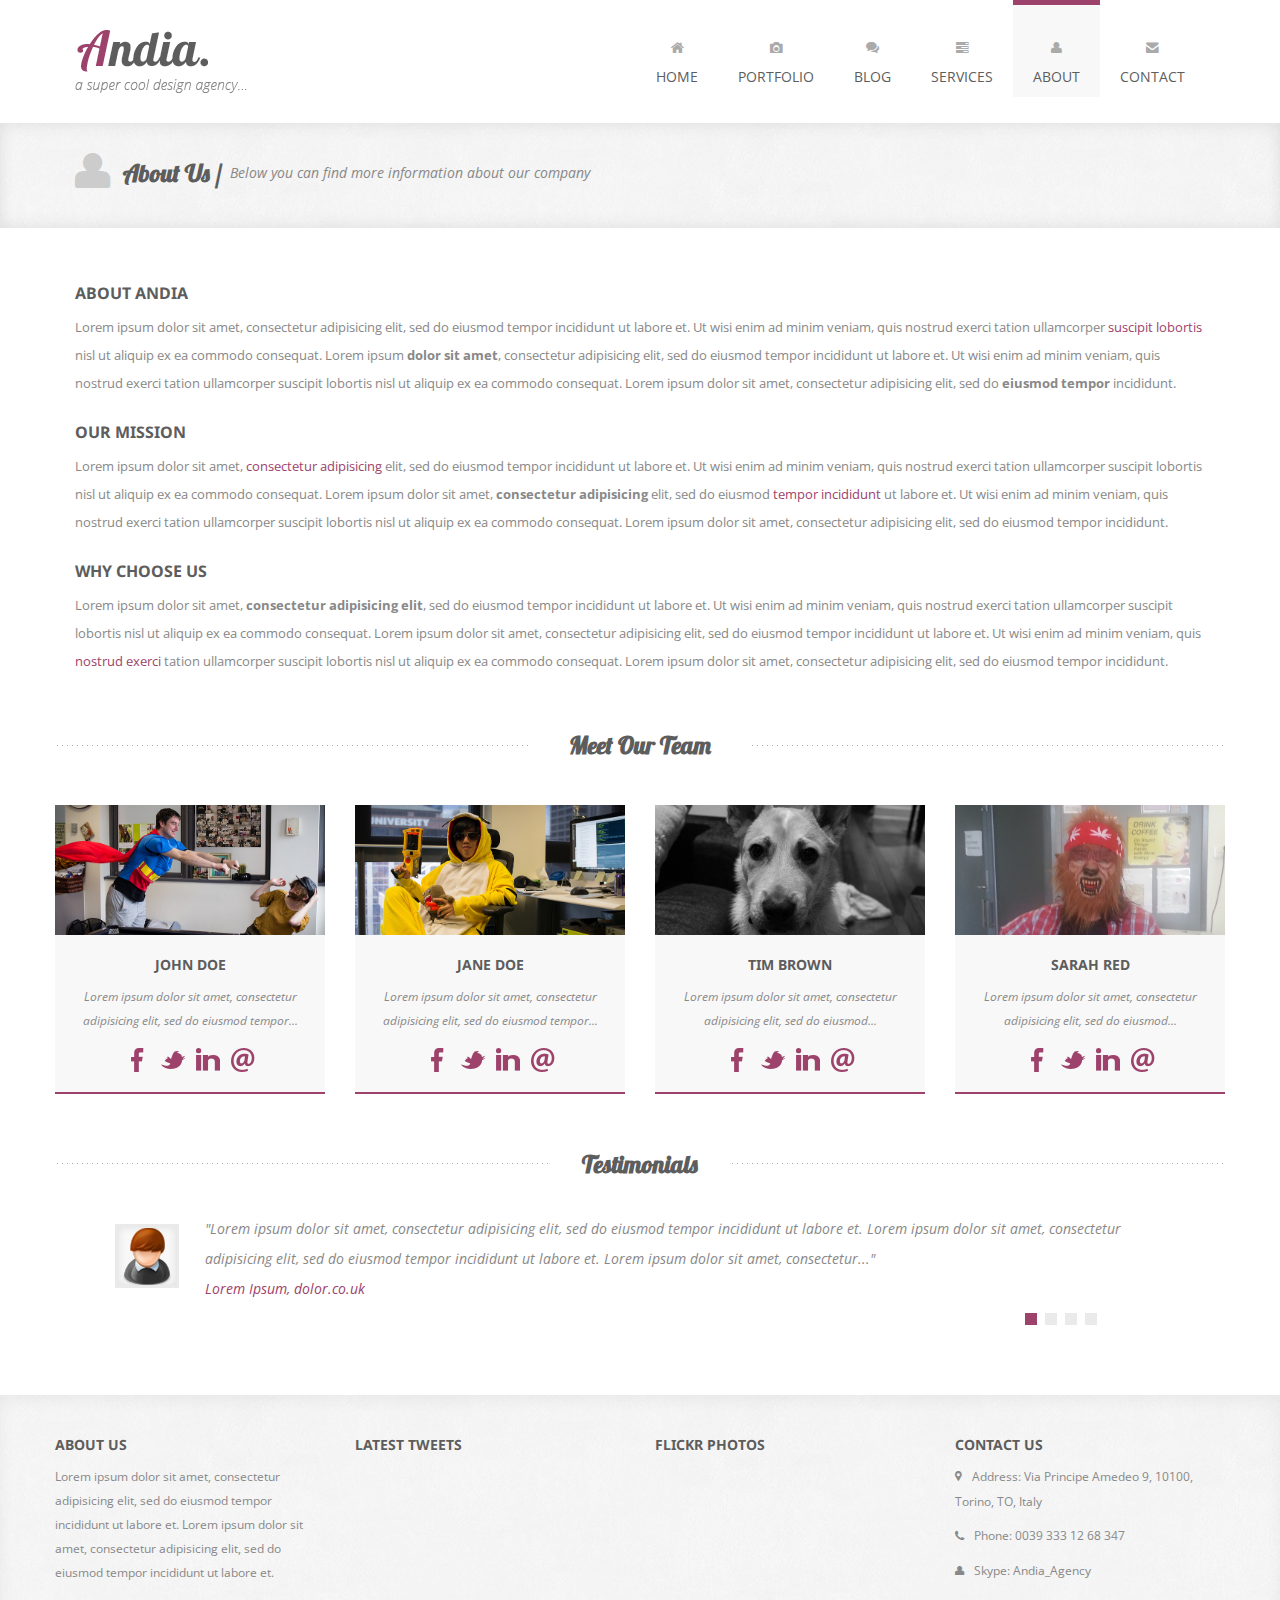
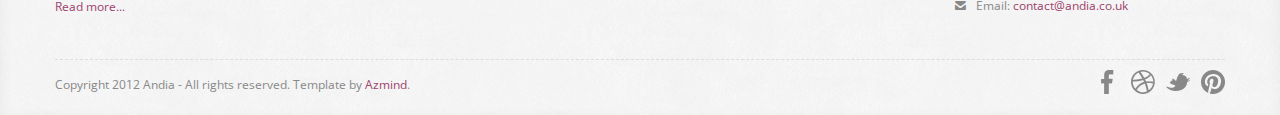
==== public_html/about.html @ 7803f833 "Integrated with Netbeans" ====
<!DOCTYPE html>
<html lang="en">

    <head>

        <meta charset="utf-8">
        <title>Andia - Responsive Agency Template</title>
        <meta name="viewport" content="width=device-width, initial-scale=1.0">
        <meta name="description" content="">
        <meta name="author" content="">

        <!-- CSS -->
        <link rel="stylesheet" href="http://fonts.googleapis.com/css?family=Open+Sans:400italic,400">
        <link rel="stylesheet" href="http://fonts.googleapis.com/css?family=Droid+Sans">
        <link rel="stylesheet" href="http://fonts.googleapis.com/css?family=Lobster">
        <link rel="stylesheet" href="assets/bootstrap/css/bootstrap.min.css">
        <link rel="stylesheet" href="assets/prettyPhoto/css/prettyPhoto.css">
        <link rel="stylesheet" href="assets/css/flexslider.css">
        <link rel="stylesheet" href="assets/css/font-awesome.css">
        <link rel="stylesheet" href="assets/css/style.css">

        <!-- HTML5 shim, for IE6-8 support of HTML5 elements -->
        <!--[if lt IE 9]>
            <script src="http://html5shim.googlecode.com/svn/trunk/html5.js"></script>
        <![endif]-->

        <!-- Favicon and touch icons -->
        <link rel="shortcut icon" href="assets/ico/favicon.ico">
        <link rel="apple-touch-icon-precomposed" sizes="144x144" href="assets/ico/apple-touch-icon-144-precomposed.png">
        <link rel="apple-touch-icon-precomposed" sizes="114x114" href="assets/ico/apple-touch-icon-114-precomposed.png">
        <link rel="apple-touch-icon-precomposed" sizes="72x72" href="assets/ico/apple-touch-icon-72-precomposed.png">
        <link rel="apple-touch-icon-precomposed" href="assets/ico/apple-touch-icon-57-precomposed.png">

    </head>

    <body>

        <!-- Header -->
        <div class="container">
            <div class="header row">
                <div class="span12">
                    <div class="navbar">
                        <div class="navbar-inner">
                            <a class="btn btn-navbar" data-toggle="collapse" data-target=".nav-collapse">
                                <span class="icon-bar"></span>
                                <span class="icon-bar"></span>
                                <span class="icon-bar"></span>
                            </a>
                            <h1>
                                <a class="brand" href="index.html">Andia - a super cool design agency...</a>
                            </h1>
                            <div class="nav-collapse collapse">
                                <ul class="nav pull-right">
                                    <li>
                                        <a href="index.html"><i class="icon-home"></i><br />Home</a>
                                    </li>
                                    <li>
                                        <a href="portfolio.html"><i class="icon-camera"></i><br />Portfolio</a>
                                    </li>
                                    <li>
                                        <a href="#"><i class="icon-comments"></i><br />Blog</a>
                                    </li>
                                    <li>
                                        <a href="services.html"><i class="icon-tasks"></i><br />Services</a>
                                    </li>
                                    <li class="current-page">
                                        <a href="about.html"><i class="icon-user"></i><br />About</a>
                                    </li>
                                    <li>
                                        <a href="contact.html"><i class="icon-envelope-alt"></i><br />Contact</a>
                                    </li>
                                </ul>
                            </div>
                        </div>
                    </div>
                </div>
            </div>
        </div>

        <!-- Page Title -->
        <div class="page-title">
            <div class="container">
                <div class="row">
                    <div class="span12">
                        <i class="icon-user page-title-icon"></i>
                        <h2>About Us /</h2>
                        <p>Below you can find more information about our company</p>
                    </div>
                </div>
            </div>
        </div>

        <!-- About Us Text -->
        <div class="about-us container">
            <div class="row">
                <div class="about-us-text span12">
                    <h4>About Andia</h4>
                    <p>Lorem ipsum dolor sit amet, consectetur adipisicing elit, sed do eiusmod tempor incididunt ut labore et. Ut wisi enim ad minim veniam, quis nostrud exerci tation ullamcorper <span class="violet">suscipit lobortis</span> nisl ut aliquip ex ea commodo consequat. Lorem ipsum <strong>dolor sit amet</strong>, consectetur adipisicing elit, sed do eiusmod tempor incididunt ut labore et. Ut wisi enim ad minim veniam, quis nostrud exerci tation ullamcorper suscipit lobortis nisl ut aliquip ex ea commodo consequat. Lorem ipsum dolor sit amet, consectetur adipisicing elit, sed do <strong>eiusmod tempor</strong> incididunt.</p>
                    <h4>Our Mission</h4>
                    <p>Lorem ipsum dolor sit amet, <span class="violet">consectetur adipisicing</span> elit, sed do eiusmod tempor incididunt ut labore et. Ut wisi enim ad minim veniam, quis nostrud exerci tation ullamcorper suscipit lobortis nisl ut aliquip ex ea commodo consequat. Lorem ipsum dolor sit amet, <strong>consectetur adipisicing</strong> elit, sed do eiusmod <span class="violet">tempor incididunt</span> ut labore et. Ut wisi enim ad minim veniam, quis nostrud exerci tation ullamcorper suscipit lobortis nisl ut aliquip ex ea commodo consequat. Lorem ipsum dolor sit amet, consectetur adipisicing elit, sed do eiusmod tempor incididunt.</p>
                    <h4>Why Choose Us</h4>
                    <p>Lorem ipsum dolor sit amet, <strong>consectetur adipisicing elit</strong>, sed do eiusmod tempor incididunt ut labore et. Ut wisi enim ad minim veniam, quis nostrud exerci tation ullamcorper suscipit lobortis nisl ut aliquip ex ea commodo consequat. Lorem ipsum dolor sit amet, consectetur adipisicing elit, sed do eiusmod tempor incididunt ut labore et. Ut wisi enim ad minim veniam, quis <span class="violet">nostrud exerci</span> tation ullamcorper suscipit lobortis nisl ut aliquip ex ea commodo consequat. Lorem ipsum dolor sit amet, consectetur adipisicing elit, sed do eiusmod tempor incididunt.</p>
                </div>
            </div>
        </div>

        <!-- Meet Our Team -->
        <div class="team container">
            <div class="team-title">
                <h3>Meet Our Team</h3>
            </div>
            <div class="row">
                <div class="team-text span3">
                    <img src="assets/img/team/1.jpg" alt="">
                    <h4>John Doe</h4>
                    <p>Lorem ipsum dolor sit amet, consectetur adipisicing elit, sed do eiusmod tempor...</p>
                    <div class="social-links">
                        <a class="facebook" href=""></a>
                        <a class="twitter" href=""></a>
                        <a class="linkedin" href=""></a>
                        <a class="email" href=""></a>
                    </div>
                </div>
                <div class="team-text span3">
                    <img src="assets/img/team/2.jpg" alt="">
                    <h4>Jane Doe</h4>
                    <p>Lorem ipsum dolor sit amet, consectetur adipisicing elit, sed do eiusmod tempor...</p>
                    <div class="social-links">
                        <a class="facebook" href=""></a>
                        <a class="twitter" href=""></a>
                        <a class="linkedin" href=""></a>
                        <a class="email" href=""></a>
                    </div>
                </div>
                <div class="team-text span3">
                    <img src="assets/img/team/3.jpg" alt="">
                    <h4>Tim Brown</h4>
                    <p>Lorem ipsum dolor sit amet, consectetur adipisicing elit, sed do eiusmod...</p>
                    <div class="social-links">
                        <a class="facebook" href=""></a>
                        <a class="twitter" href=""></a>
                        <a class="linkedin" href=""></a>
                        <a class="email" href=""></a>
                    </div>
                </div>
                <div class="team-text span3">
                    <img src="assets/img/team/4.jpg" alt="">
                    <h4>Sarah Red</h4>
                    <p>Lorem ipsum dolor sit amet, consectetur adipisicing elit, sed do eiusmod...</p>
                    <div class="social-links">
                        <a class="facebook" href=""></a>
                        <a class="twitter" href=""></a>
                        <a class="linkedin" href=""></a>
                        <a class="email" href=""></a>
                    </div>
                </div>
            </div>
        </div>

        <!-- Testimonials -->
        <div class="testimonials container">
            <div class="testimonials-title">
                <h3>Testimonials</h3>
            </div>
            <div class="row">
                <div class="testimonial-list span12">
                    <div class="tabbable tabs-below">
                        <div class="tab-content">
                            <div class="tab-pane active" id="A">
                                <img src="assets/img/testimonials/1.jpg" title="" alt="">
                                <p>"Lorem ipsum dolor sit amet, consectetur adipisicing elit, sed do eiusmod tempor incididunt ut labore et. Lorem ipsum dolor sit amet, consectetur adipisicing elit, sed do eiusmod tempor incididunt ut labore et. Lorem ipsum dolor sit amet, consectetur..."<br /><span class="violet">Lorem Ipsum, dolor.co.uk</span></p>
                            </div>
                            <div class="tab-pane" id="B">
                                <img src="assets/img/testimonials/2.jpg" title="" alt="">
                                <p>"Ut wisi enim ad minim veniam, quis nostrud exerci tation ullamcorper suscipit lobortis nisl ut aliquip ex ea commodo consequat. Ut wisi enim ad minim veniam, quis nostrud exerci tation ullamcorper suscipit lobortis nisl ut aliquip ex ea commodo consequat..."<br /><span class="violet">Minim Veniam, nostrud.com</span></p>
                            </div>
                            <div class="tab-pane" id="C">
                                <img src="assets/img/testimonials/3.jpg" title="" alt="">
                                <p>"Lorem ipsum dolor sit amet, consectetur adipisicing elit, sed do eiusmod tempor incididunt ut labore et. Lorem ipsum dolor sit amet, consectetur adipisicing elit, sed do eiusmod tempor incididunt ut labore et. Lorem ipsum dolor sit amet, consectetur..."<br /><span class="violet">Lorem Ipsum, dolor.co.uk</span></p>
                            </div>
                            <div class="tab-pane" id="D">
                                <img src="assets/img/testimonials/1.jpg" title="" alt="">
                                <p>"Ut wisi enim ad minim veniam, quis nostrud exerci tation ullamcorper suscipit lobortis nisl ut aliquip ex ea commodo consequat. Ut wisi enim ad minim veniam, quis nostrud exerci tation ullamcorper suscipit lobortis nisl ut aliquip ex ea commodo consequat..."<br /><span class="violet">Minim Veniam, nostrud.com</span></p>
                            </div>
                        </div>
                       <ul class="nav nav-tabs">
                           <li class="active"><a href="#A" data-toggle="tab"></a></li>
                           <li class=""><a href="#B" data-toggle="tab"></a></li>
                           <li class=""><a href="#C" data-toggle="tab"></a></li>
                           <li class=""><a href="#D" data-toggle="tab"></a></li>
                       </ul>
                   </div>
                </div>
            </div>
        </div>

        <!-- Footer -->
        <footer>
            <div class="container">
                <div class="row">
                    <div class="widget span3">
                        <h4>About Us</h4>
                        <p>Lorem ipsum dolor sit amet, consectetur adipisicing elit, sed do eiusmod tempor incididunt ut labore et. Lorem ipsum dolor sit amet, consectetur adipisicing elit, sed do eiusmod tempor incididunt ut labore et.</p>
                        <p><a href="">Read more...</a></p>
                    </div>
                    <div class="widget span3">
                        <h4>Latest Tweets</h4>
                        <div class="show-tweets"></div>
                    </div>
                    <div class="widget span3">
                        <h4>Flickr Photos</h4>
                        <ul class="flickr-feed"></ul>
                    </div>
                    <div class="widget span3">
                        <h4>Contact Us</h4>
                        <p><i class="icon-map-marker"></i> Address: Via Principe Amedeo 9, 10100, Torino, TO, Italy</p>
                        <p><i class="icon-phone"></i> Phone: 0039 333 12 68 347</p>
                        <p><i class="icon-user"></i> Skype: Andia_Agency</p>
                        <p><i class="icon-envelope-alt"></i> Email: <a href="">contact@andia.co.uk</a></p>
                    </div>
                </div>
                <div class="footer-border"></div>
                <div class="row">
                    <div class="copyright span4">
                        <p>Copyright 2012 Andia - All rights reserved. Template by <a href="http://azmind.com">Azmind</a>.</p>
                    </div>
                    <div class="social span8">
                        <a class="facebook" href=""></a>
                        <a class="dribbble" href=""></a>
                        <a class="twitter" href=""></a>
                        <a class="pinterest" href=""></a>
                    </div>
                </div>
            </div>
        </footer>

        <!-- Javascript -->
        <script src="assets/js/jquery-1.8.2.min.js"></script>
        <script src="assets/bootstrap/js/bootstrap.min.js"></script>
        <script src="assets/js/jquery.flexslider.js"></script>
        <script src="assets/js/jquery.tweet.js"></script>
        <script src="assets/js/jflickrfeed.js"></script>
        <script src="http://maps.google.com/maps/api/js?sensor=true"></script>
        <script src="assets/js/jquery.ui.map.min.js"></script>
        <script src="assets/js/jquery.quicksand.js"></script>
        <script src="assets/prettyPhoto/js/jquery.prettyPhoto.js"></script>
        <script src="assets/js/scripts.js"></script>

    </body>

</html>
---- public_html/assets/prettyPhoto/css/prettyPhoto.css ----
div.pp_default .pp_top,div.pp_default .pp_top .pp_middle,div.pp_default .pp_top .pp_left,div.pp_default .pp_top .pp_right,div.pp_default .pp_bottom,div.pp_default .pp_bottom .pp_left,div.pp_default .pp_bottom .pp_middle,div.pp_default .pp_bottom .pp_right{height:13px}
div.pp_default .pp_top .pp_left{background:url(../images/prettyPhoto/default/sprite.png) -78px -93px no-repeat}
div.pp_default .pp_top .pp_middle{background:url(../images/prettyPhoto/default/sprite_x.png) top left repeat-x}
div.pp_default .pp_top .pp_right{background:url(../images/prettyPhoto/default/sprite.png) -112px -93px no-repeat}
div.pp_default .pp_content .ppt{color:#f8f8f8}
div.pp_default .pp_content_container .pp_left{background:url(../images/prettyPhoto/default/sprite_y.png) -7px 0 repeat-y;padding-left:13px}
div.pp_default .pp_content_container .pp_right{background:url(../images/prettyPhoto/default/sprite_y.png) top right repeat-y;padding-right:13px}
div.pp_default .pp_next:hover{background:url(../images/prettyPhoto/default/sprite_next.png) center right no-repeat;cursor:pointer}
div.pp_default .pp_previous:hover{background:url(../images/prettyPhoto/default/sprite_prev.png) center left no-repeat;cursor:pointer}
div.pp_default .pp_expand{background:url(../images/prettyPhoto/default/sprite.png) 0 -29px no-repeat;cursor:pointer;width:28px;height:28px}
div.pp_default .pp_expand:hover{background:url(../images/prettyPhoto/default/sprite.png) 0 -56px no-repeat;cursor:pointer}
div.pp_default .pp_contract{background:url(../images/prettyPhoto/default/sprite.png) 0 -84px no-repeat;cursor:pointer;width:28px;height:28px}
div.pp_default .pp_contract:hover{background:url(../images/prettyPhoto/default/sprite.png) 0 -113px no-repeat;cursor:pointer}
div.pp_default .pp_close{width:30px;height:30px;background:url(../images/prettyPhoto/default/sprite.png) 2px 1px no-repeat;cursor:pointer}
div.pp_default .pp_gallery ul li a{background:url(../images/prettyPhoto/default/default_thumb.png) center center #f8f8f8;border:1px solid #aaa}
div.pp_default .pp_social{margin-top:7px}
div.pp_default .pp_gallery a.pp_arrow_previous,div.pp_default .pp_gallery a.pp_arrow_next{position:static;left:auto}
div.pp_default .pp_nav .pp_play,div.pp_default .pp_nav .pp_pause{background:url(../images/prettyPhoto/default/sprite.png) -51px 1px no-repeat;height:30px;width:30px}
div.pp_default .pp_nav .pp_pause{background-position:-51px -29px}
div.pp_default a.pp_arrow_previous,div.pp_default a.pp_arrow_next{background:url(../images/prettyPhoto/default/sprite.png) -31px -3px no-repeat;height:20px;width:20px;margin:4px 0 0}
div.pp_default a.pp_arrow_next{left:52px;background-position:-82px -3px}
div.pp_default .pp_content_container .pp_details{margin-top:5px}
div.pp_default .pp_nav{clear:none;height:30px;width:110px;position:relative}
div.pp_default .pp_nav .currentTextHolder{font-family:Georgia;font-style:italic;color:#999;font-size:11px;left:75px;line-height:25px;position:absolute;top:2px;margin:0;padding:0 0 0 10px}
div.pp_default .pp_close:hover,div.pp_default .pp_nav .pp_play:hover,div.pp_default .pp_nav .pp_pause:hover,div.pp_default .pp_arrow_next:hover,div.pp_default .pp_arrow_previous:hover{opacity:0.7}
div.pp_default .pp_description{font-size:11px;font-weight:700;line-height:14px;margin:5px 50px 5px 0}
div.pp_default .pp_bottom .pp_left{background:url(../images/prettyPhoto/default/sprite.png) -78px -127px no-repeat}
div.pp_default .pp_bottom .pp_middle{background:url(../images/prettyPhoto/default/sprite_x.png) bottom left repeat-x}
div.pp_default .pp_bottom .pp_right{background:url(../images/prettyPhoto/default/sprite.png) -112px -127px no-repeat}
div.pp_default .pp_loaderIcon{background:url(../images/prettyPhoto/default/loader.gif) center center no-repeat}
div.light_rounded .pp_top .pp_left{background:url(../images/prettyPhoto/light_rounded/sprite.png) -88px -53px no-repeat}
div.light_rounded .pp_top .pp_right{background:url(../images/prettyPhoto/light_rounded/sprite.png) -110px -53px no-repeat}
div.light_rounded .pp_next:hover{background:url(../images/prettyPhoto/light_rounded/btnNext.png) center right no-repeat;cursor:pointer}
div.light_rounded .pp_previous:hover{background:url(../images/prettyPhoto/light_rounded/btnPrevious.png) center left no-repeat;cursor:pointer}
div.light_rounded .pp_expand{background:url(../images/prettyPhoto/light_rounded/sprite.png) -31px -26px no-repeat;cursor:pointer}
div.light_rounded .pp_expand:hover{background:url(../images/prettyPhoto/light_rounded/sprite.png) -31px -47px no-repeat;cursor:pointer}
div.light_rounded .pp_contract{background:url(../images/prettyPhoto/light_rounded/sprite.png) 0 -26px no-repeat;cursor:pointer}
div.light_rounded .pp_contract:hover{background:url(../images/prettyPhoto/light_rounded/sprite.png) 0 -47px no-repeat;cursor:pointer}
div.light_rounded .pp_close{width:75px;height:22px;background:url(../images/prettyPhoto/light_rounded/sprite.png) -1px -1px no-repeat;cursor:pointer}
div.light_rounded .pp_nav .pp_play{background:url(../images/prettyPhoto/light_rounded/sprite.png) -1px -100px no-repeat;height:15px;width:14px}
div.light_rounded .pp_nav .pp_pause{background:url(../images/prettyPhoto/light_rounded/sprite.png) -24px -100px no-repeat;height:15px;width:14px}
div.light_rounded .pp_arrow_previous{background:url(../images/prettyPhoto/light_rounded/sprite.png) 0 -71px no-repeat}
div.light_rounded .pp_arrow_next{background:url(../images/prettyPhoto/light_rounded/sprite.png) -22px -71px no-repeat}
div.light_rounded .pp_bottom .pp_left{background:url(../images/prettyPhoto/light_rounded/sprite.png) -88px -80px no-repeat}
div.light_rounded .pp_bottom .pp_right{background:url(../images/prettyPhoto/light_rounded/sprite.png) -110px -80px no-repeat}
div.dark_rounded .pp_top .pp_left{background:url(../images/prettyPhoto/dark_rounded/sprite.png) -88px -53px no-repeat}
div.dark_rounded .pp_top .pp_right{background:url(../images/prettyPhoto/dark_rounded/sprite.png) -110px -53px no-repeat}
div.dark_rounded .pp_content_container .pp_left{background:url(../images/prettyPhoto/dark_rounded/contentPattern.png) top left repeat-y}
div.dark_rounded .pp_content_container .pp_right{background:url(../images/prettyPhoto/dark_rounded/contentPattern.png) top right repeat-y}
div.dark_rounded .pp_next:hover{background:url(../images/prettyPhoto/dark_rounded/btnNext.png) center right no-repeat;cursor:pointer}
div.dark_rounded .pp_previous:hover{background:url(../images/prettyPhoto/dark_rounded/btnPrevious.png) center left no-repeat;cursor:pointer}
div.dark_rounded .pp_expand{background:url(../images/prettyPhoto/dark_rounded/sprite.png) -31px -26px no-repeat;cursor:pointer}
div.dark_rounded .pp_expand:hover{background:url(../images/prettyPhoto/dark_rounded/sprite.png) -31px -47px no-repeat;cursor:pointer}
div.dark_rounded .pp_contract{background:url(../images/prettyPhoto/dark_rounded/sprite.png) 0 -26px no-repeat;cursor:pointer}
div.dark_rounded .pp_contract:hover{background:url(../images/prettyPhoto/dark_rounded/sprite.png) 0 -47px no-repeat;cursor:pointer}
div.dark_rounded .pp_close{width:75px;height:22px;background:url(../images/prettyPhoto/dark_rounded/sprite.png) -1px -1px no-repeat;cursor:pointer}
div.dark_rounded .pp_description{margin-right:85px;color:#fff}
div.dark_rounded .pp_nav .pp_play{background:url(../images/prettyPhoto/dark_rounded/sprite.png) -1px -100px no-repeat;height:15px;width:14px}
div.dark_rounded .pp_nav .pp_pause{background:url(../images/prettyPhoto/dark_rounded/sprite.png) -24px -100px no-repeat;height:15px;width:14px}
div.dark_rounded .pp_arrow_previous{background:url(../images/prettyPhoto/dark_rounded/sprite.png) 0 -71px no-repeat}
div.dark_rounded .pp_arrow_next{background:url(../images/prettyPhoto/dark_rounded/sprite.png) -22px -71px no-repeat}
div.dark_rounded .pp_bottom .pp_left{background:url(../images/prettyPhoto/dark_rounded/sprite.png) -88px -80px no-repeat}
div.dark_rounded .pp_bottom .pp_right{background:url(../images/prettyPhoto/dark_rounded/sprite.png) -110px -80px no-repeat}
div.dark_rounded .pp_loaderIcon{background:url(../images/prettyPhoto/dark_rounded/loader.gif) center center no-repeat}
div.dark_square .pp_left,div.dark_square .pp_middle,div.dark_square .pp_right,div.dark_square .pp_content{background:#000}
div.dark_square .pp_description{color:#fff;margin:0 85px 0 0}
div.dark_square .pp_loaderIcon{background:url(../images/prettyPhoto/dark_square/loader.gif) center center no-repeat}
div.dark_square .pp_expand{background:url(../images/prettyPhoto/dark_square/sprite.png) -31px -26px no-repeat;cursor:pointer}
div.dark_square .pp_expand:hover{background:url(../images/prettyPhoto/dark_square/sprite.png) -31px -47px no-repeat;cursor:pointer}
div.dark_square .pp_contract{background:url(../images/prettyPhoto/dark_square/sprite.png) 0 -26px no-repeat;cursor:pointer}
div.dark_square .pp_contract:hover{background:url(../images/prettyPhoto/dark_square/sprite.png) 0 -47px no-repeat;cursor:pointer}
div.dark_square .pp_close{width:75px;height:22px;background:url(../images/prettyPhoto/dark_square/sprite.png) -1px -1px no-repeat;cursor:pointer}
div.dark_square .pp_nav{clear:none}
div.dark_square .pp_nav .pp_play{background:url(../images/prettyPhoto/dark_square/sprite.png) -1px -100px no-repeat;height:15px;width:14px}
div.dark_square .pp_nav .pp_pause{background:url(../images/prettyPhoto/dark_square/sprite.png) -24px -100px no-repeat;height:15px;width:14px}
div.dark_square .pp_arrow_previous{background:url(../images/prettyPhoto/dark_square/sprite.png) 0 -71px no-repeat}
div.dark_square .pp_arrow_next{background:url(../images/prettyPhoto/dark_square/sprite.png) -22px -71px no-repeat}
div.dark_square .pp_next:hover{background:url(../images/prettyPhoto/dark_square/btnNext.png) center right no-repeat;cursor:pointer}
div.dark_square .pp_previous:hover{background:url(../images/prettyPhoto/dark_square/btnPrevious.png) center left no-repeat;cursor:pointer}
div.light_square .pp_expand{background:url(../images/prettyPhoto/light_square/sprite.png) -31px -26px no-repeat;cursor:pointer}
div.light_square .pp_expand:hover{background:url(../images/prettyPhoto/light_square/sprite.png) -31px -47px no-repeat;cursor:pointer}
div.light_square .pp_contract{background:url(../images/prettyPhoto/light_square/sprite.png) 0 -26px no-repeat;cursor:pointer}
div.light_square .pp_contract:hover{background:url(../images/prettyPhoto/light_square/sprite.png) 0 -47px no-repeat;cursor:pointer}
div.light_square .pp_close{width:75px;height:22px;background:url(../images/prettyPhoto/light_square/sprite.png) -1px -1px no-repeat;cursor:pointer}
div.light_square .pp_nav .pp_play{background:url(../images/prettyPhoto/light_square/sprite.png) -1px -100px no-repeat;height:15px;width:14px}
div.light_square .pp_nav .pp_pause{background:url(../images/prettyPhoto/light_square/sprite.png) -24px -100px no-repeat;height:15px;width:14px}
div.light_square .pp_arrow_previous{background:url(../images/prettyPhoto/light_square/sprite.png) 0 -71px no-repeat}
div.light_square .pp_arrow_next{background:url(../images/prettyPhoto/light_square/sprite.png) -22px -71px no-repeat}
div.light_square .pp_next:hover{background:url(../images/prettyPhoto/light_square/btnNext.png) center right no-repeat;cursor:pointer}
div.light_square .pp_previous:hover{background:url(../images/prettyPhoto/light_square/btnPrevious.png) center left no-repeat;cursor:pointer}
div.facebook .pp_top .pp_left{background:url(../images/prettyPhoto/facebook/sprite.png) -88px -53px no-repeat}
div.facebook .pp_top .pp_middle{background:url(../images/prettyPhoto/facebook/contentPatternTop.png) top left repeat-x}
div.facebook .pp_top .pp_right{background:url(../images/prettyPhoto/facebook/sprite.png) -110px -53px no-repeat}
div.facebook .pp_content_container .pp_left{background:url(../images/prettyPhoto/facebook/contentPatternLeft.png) top left repeat-y}
div.facebook .pp_content_container .pp_right{background:url(../images/prettyPhoto/facebook/contentPatternRight.png) top right repeat-y}
div.facebook .pp_expand{background:url(../images/prettyPhoto/facebook/sprite.png) -31px -26px no-repeat;cursor:pointer}
div.facebook .pp_expand:hover{background:url(../images/prettyPhoto/facebook/sprite.png) -31px -47px no-repeat;cursor:pointer}
div.facebook .pp_contract{background:url(../images/prettyPhoto/facebook/sprite.png) 0 -26px no-repeat;cursor:pointer}
div.facebook .pp_contract:hover{background:url(../images/prettyPhoto/facebook/sprite.png) 0 -47px no-repeat;cursor:pointer}
div.facebook .pp_close{width:22px;height:22px;background:url(../images/prettyPhoto/facebook/sprite.png) -1px -1px no-repeat;cursor:pointer}
div.facebook .pp_description{margin:0 37px 0 0}
div.facebook .pp_loaderIcon{background:url(../images/prettyPhoto/facebook/loader.gif) center center no-repeat}
div.facebook .pp_arrow_previous{background:url(../images/prettyPhoto/facebook/sprite.png) 0 -71px no-repeat;height:22px;margin-top:0;width:22px}
div.facebook .pp_arrow_previous.disabled{background-position:0 -96px;cursor:default}
div.facebook .pp_arrow_next{background:url(../images/prettyPhoto/facebook/sprite.png) -32px -71px no-repeat;height:22px;margin-top:0;width:22px}
div.facebook .pp_arrow_next.disabled{background-position:-32px -96px;cursor:default}
div.facebook .pp_nav{margin-top:0}
div.facebook .pp_nav p{font-size:15px;padding:0 3px 0 4px}
div.facebook .pp_nav .pp_play{background:url(../images/prettyPhoto/facebook/sprite.png) -1px -123px no-repeat;height:22px;width:22px}
div.facebook .pp_nav .pp_pause{background:url(../images/prettyPhoto/facebook/sprite.png) -32px -123px no-repeat;height:22px;width:22px}
div.facebook .pp_next:hover{background:url(../images/prettyPhoto/facebook/btnNext.png) center right no-repeat;cursor:pointer}
div.facebook .pp_previous:hover{background:url(../images/prettyPhoto/facebook/btnPrevious.png) center left no-repeat;cursor:pointer}
div.facebook .pp_bottom .pp_left{background:url(../images/prettyPhoto/facebook/sprite.png) -88px -80px no-repeat}
div.facebook .pp_bottom .pp_middle{background:url(../images/prettyPhoto/facebook/contentPatternBottom.png) top left repeat-x}
div.facebook .pp_bottom .pp_right{background:url(../images/prettyPhoto/facebook/sprite.png) -110px -80px no-repeat}
div.pp_pic_holder a:focus{outline:none}
div.pp_overlay{background:#000;display:none;left:0;position:absolute;top:0;width:100%;z-index:9500}
div.pp_pic_holder{display:none;position:absolute;width:100px;z-index:10000}
.pp_content{height:40px;min-width:40px}
* html .pp_content{width:40px}
.pp_content_container{position:relative;text-align:left;width:100%}
.pp_content_container .pp_left{padding-left:20px}
.pp_content_container .pp_right{padding-right:20px}
.pp_content_container .pp_details{float:left;margin:10px 0 2px}
.pp_description{display:none;margin:0}
.pp_social{float:left;margin:0}
.pp_social .facebook{float:left;margin-left:5px;width:55px;overflow:hidden}
.pp_social .twitter{float:left}
.pp_nav{clear:right;float:left;margin:3px 10px 0 0}
.pp_nav p{float:left;white-space:nowrap;margin:2px 4px}
.pp_nav .pp_play,.pp_nav .pp_pause{float:left;margin-right:4px;text-indent:-10000px}
a.pp_arrow_previous,a.pp_arrow_next{display:block;float:left;height:15px;margin-top:3px;overflow:hidden;text-indent:-10000px;width:14px}
.pp_hoverContainer{position:absolute;top:0;width:100%;z-index:2000}
.pp_gallery{display:none;left:50%;margin-top:-50px;position:absolute;z-index:10000}
.pp_gallery div{float:left;overflow:hidden;position:relative}
.pp_gallery ul{float:left;height:35px;position:relative;white-space:nowrap;margin:0 0 0 5px;padding:0}
.pp_gallery ul a{border:1px rgba(0,0,0,0.5) solid;display:block;float:left;height:33px;overflow:hidden}
.pp_gallery ul a img{border:0}
.pp_gallery li{display:block;float:left;margin:0 5px 0 0;padding:0}
.pp_gallery li.default a{background:url(../images/prettyPhoto/facebook/default_thumbnail.gif) 0 0 no-repeat;display:block;height:33px;width:50px}
.pp_gallery .pp_arrow_previous,.pp_gallery .pp_arrow_next{margin-top:7px!important}
a.pp_next{background:url(../images/prettyPhoto/light_rounded/btnNext.png) 10000px 10000px no-repeat;display:block;float:right;height:100%;text-indent:-10000px;width:49%}
a.pp_previous{background:url(../images/prettyPhoto/light_rounded/btnNext.png) 10000px 10000px no-repeat;display:block;float:left;height:100%;text-indent:-10000px;width:49%}
a.pp_expand,a.pp_contract{cursor:pointer;display:none;height:20px;position:absolute;right:30px;text-indent:-10000px;top:10px;width:20px;z-index:20000}
a.pp_close{position:absolute;right:0;top:0;display:block;line-height:22px;text-indent:-10000px}
.pp_loaderIcon{display:block;height:24px;left:50%;position:absolute;top:50%;width:24px;margin:-12px 0 0 -12px}
#pp_full_res{line-height:1!important}
#pp_full_res .pp_inline{text-align:left}
#pp_full_res .pp_inline p{margin:0 0 15px}
div.ppt{color:#fff;display:none;font-size:17px;z-index:9999;margin:0 0 5px 15px}
div.pp_default .pp_content,div.light_rounded .pp_content{background-color:#fff}
div.pp_default #pp_full_res .pp_inline,div.light_rounded .pp_content .ppt,div.light_rounded #pp_full_res .pp_inline,div.light_square .pp_content .ppt,div.light_square #pp_full_res .pp_inline,div.facebook .pp_content .ppt,div.facebook #pp_full_res .pp_inline{color:#000}
div.pp_default .pp_gallery ul li a:hover,div.pp_default .pp_gallery ul li.selected a,.pp_gallery ul a:hover,.pp_gallery li.selected a{border-color:#fff}
div.pp_default .pp_details,div.light_rounded .pp_details,div.dark_rounded .pp_details,div.dark_square .pp_details,div.light_square .pp_details,div.facebook .pp_details{position:relative}
div.light_rounded .pp_top .pp_middle,div.light_rounded .pp_content_container .pp_left,div.light_rounded .pp_content_container .pp_right,div.light_rounded .pp_bottom .pp_middle,div.light_square .pp_left,div.light_square .pp_middle,div.light_square .pp_right,div.light_square .pp_content,div.facebook .pp_content{background:#fff}
div.light_rounded .pp_description,div.light_square .pp_description{margin-right:85px}
div.light_rounded .pp_gallery a.pp_arrow_previous,div.light_rounded .pp_gallery a.pp_arrow_next,div.dark_rounded .pp_gallery a.pp_arrow_previous,div.dark_rounded .pp_gallery a.pp_arrow_next,div.dark_square .pp_gallery a.pp_arrow_previous,div.dark_square .pp_gallery a.pp_arrow_next,div.light_square .pp_gallery a.pp_arrow_previous,div.light_square .pp_gallery a.pp_arrow_next{margin-top:12px!important}
div.light_rounded .pp_arrow_previous.disabled,div.dark_rounded .pp_arrow_previous.disabled,div.dark_square .pp_arrow_previous.disabled,div.light_square .pp_arrow_previous.disabled{background-position:0 -87px;cursor:default}
div.light_rounded .pp_arrow_next.disabled,div.dark_rounded .pp_arrow_next.disabled,div.dark_square .pp_arrow_next.disabled,div.light_square .pp_arrow_next.disabled{background-position:-22px -87px;cursor:default}
div.light_rounded .pp_loaderIcon,div.light_square .pp_loaderIcon{background:url(../images/prettyPhoto/light_rounded/loader.gif) center center no-repeat}
div.dark_rounded .pp_top .pp_middle,div.dark_rounded .pp_content,div.dark_rounded .pp_bottom .pp_middle{background:url(../images/prettyPhoto/dark_rounded/contentPattern.png) top left repeat}
div.dark_rounded .currentTextHolder,div.dark_square .currentTextHolder{color:#c4c4c4}
div.dark_rounded #pp_full_res .pp_inline,div.dark_square #pp_full_res .pp_inline{color:#fff}
.pp_top,.pp_bottom{height:20px;position:relative}
* html .pp_top,* html .pp_bottom{padding:0 20px}
.pp_top .pp_left,.pp_bottom .pp_left{height:20px;left:0;position:absolute;width:20px}
.pp_top .pp_middle,.pp_bottom .pp_middle{height:20px;left:20px;position:absolute;right:20px}
* html .pp_top .pp_middle,* html .pp_bottom .pp_middle{left:0;position:static}
.pp_top .pp_right,.pp_bottom .pp_right{height:20px;left:auto;position:absolute;right:0;top:0;width:20px}
.pp_fade,.pp_gallery li.default a img{display:none}
---- public_html/assets/css/style.css ----
/*
 *
 * Template Name: Andia
 * Template URI: http://azmind.com
 * Description: Andia - Responsive Agency Template
 * Author: Anli Zaimi
 * Author URI: http://azmind.com
 *
 */


body {
    background: #fff;
    text-align: center;
    font-family: 'Open Sans', Helvetica, Arial, sans-serif;
    color: #888;
    font-size: 12px;
}

.violet { color: #9d426b; }

a {
    color: #9d426b;
    text-decoration: none;
    -o-transition: all .3s;
    -moz-transition: all .3s;
    -webkit-transition: all .3s;
    -ms-transition: all .3s;
}

a:hover { color: #888; text-decoration: none; }

strong { font-weight: bold; }


/* ----- Header ----- */

.header .navbar {
    margin-bottom: 0;
}

.header .navbar-inner {
    background: #fff;
    border: 0;
    -moz-border-radius: 0;
    -webkit-border-radius: 0;
    border-radius: 0;
    -moz-box-shadow: none;
    -webkit-box-shadow: none;
    box-shadow: none;
}

.header h1 {
    float: left;
    margin: 0;
    text-align: left;
}

.header a.brand {
    display: inline-block;
    text-indent: -9999px;
    width: 280px;
    height: 63px;
    padding: 30px 0;
    background: url(../img/logo.png) 20px center no-repeat;
}

.header ul.nav {
    font-size: 14px;
    text-transform: uppercase;
}

.header ul.nav li a {
    padding: 30px 20px 10px 20px;
    color: #5d5d5d;
    text-shadow: none;
}

.header ul.nav li.current-page a {
    padding-top: 25px;
    border-top: 5px solid #9d426b;
    background: #f8f8f8;
}

.header ul.nav li a:hover {
    background: #9d426b;
    color: #fff;
}

.header ul.nav li a i {
    line-height: 35px;
    color: #aaa;
}

.header ul.nav li a:hover i { color: #fff; }


/* ----- Slider ----- */

.slider {
    margin: 0 auto;
    background: #f8f8f8 url(../img/pattern.jpg) left top repeat;
    -moz-box-shadow:
        0 5px 15px 0 rgba(0,0,0,.05) inset,
        0 -5px 15px 0 rgba(0,0,0,.05) inset;
    -webkit-box-shadow:
        0 5px 15px 0 rgba(0,0,0,.05) inset,
        0 -5px 15px 0 rgba(0,0,0,.05) inset;
    box-shadow:
        0 5px 15px 0 rgba(0,0,0,.05) inset,
        0 -5px 15px 0 rgba(0,0,0,.05) inset;
}

.flexslider {
    margin-top: 45px;
    margin-bottom: 55px;
    border: 6px solid #fff;
    -moz-border-radius: 0;
    -webkit-border-radius: 0;
    border-radius: 0;
    -moz-box-shadow:
        0 5px 15px 0 rgba(0,0,0,.05),
        0 -5px 15px 0 rgba(0,0,0,.05);
    -webkit-box-shadow:
        0 5px 15px 0 rgba(0,0,0,.05),
        0 -5px 15px 0 rgba(0,0,0,.05);
    box-shadow:
        0 5px 15px 0 rgba(0,0,0,.05),
        0 -5px 15px 0 rgba(0,0,0,.05);
}

.flex-caption {
    position: absolute;
    bottom: 20px;
    max-width: 920px;
    padding: 10px 20px;
    margin: 0;
    background: #1d1d1d; /* browsers that don't support rgba */
    background: rgba(0, 0, 0, .7);
    font-size: 14px;
    line-height: 24px;
    color: #eaeaea;
    text-align: left;
    font-style: italic;
}


/* ----- Presentation ----- */

.presentation {
    margin-top: 30px;
}

.presentation h2 {
    font-family: 'Lobster', cursive;
    font-size: 30px;
    color: #5d5d5d;
}

.presentation p {
    font-size: 18px;
    font-style: italic;
}


/* ----- What we do ----- */

.what-we-do {
    margin-top: 50px;
}

.what-we-do .service {
    padding-bottom: 23px;
    background: #f8f8f8;
    border-bottom: 2px solid #9d426b;
}

.what-we-do .service:hover {
    box-shadow:
        0 5px 15px 0 rgba(0,0,0,.05),
        0 1px 25px 0 rgba(0,0,0,.05) inset,
        0 -1px 25px 0 rgba(0,0,0,.05) inset;
    -o-transition: all .5s;
    -moz-transition: all .5s;
    -webkit-transition: all .5s;
    -ms-transition: all .5s;
}

.what-we-do .service .icon-awesome {
    margin-top: 15px;
    font-size: 50px;
    line-height: 50px;
    color: #5d5d5d;
}

.what-we-do .service h4 {
    margin-top: 5px;
    font-family: 'Droid Sans', Helvetica, Arial, sans-serif;
    font-size: 14px;
    color: #5d5d5d;
    text-transform: uppercase;
    text-shadow: 0 1px 0 rgba(255,255,255,.7);
}

.what-we-do .service p {
    padding-bottom: 10px;
    line-height: 24px;
}

.what-we-do .service a {
    padding: 5px 22px;
    background: #9d426b;
    color: #fff;
    font-style: italic;
    text-decoration: none;
    -moz-box-shadow:
        0 1px 25px 0 rgba(0,0,0,.05) inset,
        0 -1px 25px 0 rgba(0,0,0,.05) inset;
    -webkit-box-shadow:
        0 1px 25px 0 rgba(0,0,0,.05) inset,
        0 -1px 25px 0 rgba(0,0,0,.05) inset;
    box-shadow:
        0 1px 25px 0 rgba(0,0,0,.05) inset,
        0 -1px 25px 0 rgba(0,0,0,.05) inset;
}

.what-we-do .service a:hover {
    -moz-box-shadow: none;
    -webkit-box-shadow: none;
    box-shadow: none;
}

.what-we-do .service a:active {
    -moz-box-shadow:
        0 5px 10px 0 rgba(0,0,0,.15) inset,
        0 -1px 25px 0 rgba(0,0,0,.05) inset;
    -webkit-box-shadow:
        0 5px 10px 0 rgba(0,0,0,.15) inset,
        0 -1px 25px 0 rgba(0,0,0,.05) inset;
    box-shadow:
        0 5px 10px 0 rgba(0,0,0,.15) inset,
        0 -1px 25px 0 rgba(0,0,0,.05) inset;
}


/* ----- Portfolio ----- */

.portfolio {
    margin-top: 50px;
}

.portfolio-title {
    background: url(../img/line.png) left center repeat-x;
}

.portfolio-title h3 {
    width: 220px;
    margin: 0 auto;
    background: #fff;
    font-family: 'Lobster', cursive;
    font-size: 24px;
    color: #5d5d5d;
}

.portfolio .work {
    margin-top: 40px;
    padding-bottom: 20px;
    background: #f8f8f8;
    border-bottom: 2px solid #9d426b;
}

.portfolio .work:hover img {
    opacity: 0.7;
    -o-transition: all .3s;
    -moz-transition: all .3s;
    -webkit-transition: all .3s;
    -ms-transition: all .3s;
}

.portfolio .work:hover {
    box-shadow:
        0 5px 15px 0 rgba(0,0,0,.05),
        0 1px 25px 0 rgba(0,0,0,.05) inset,
        0 -1px 25px 0 rgba(0,0,0,.05) inset;
    -o-transition: all .5s;
    -moz-transition: all .5s;
    -webkit-transition: all .5s;
    -ms-transition: all .5s;
}

.portfolio .work .icon-awesome {
    margin-top: 15px;
    font-size: 22px;
    line-height: 22px;
}

.portfolio .work .icon-awesome a {
    display: inline-block;
    padding: 5px 9px;
    background: #9d426b; 
    color: #fff;
    -moz-border-radius: 19px;
    -webkit-border-radius: 19px;
    border-radius: 19px;
    -moz-box-shadow:
        0 1px 25px 0 rgba(0,0,0,.05) inset,
        0 -1px 25px 0 rgba(0,0,0,.05) inset;
    -webkit-box-shadow:
        0 1px 25px 0 rgba(0,0,0,.05) inset,
        0 -1px 25px 0 rgba(0,0,0,.05) inset;
    box-shadow:
        0 1px 25px 0 rgba(0,0,0,.05) inset,
        0 -1px 25px 0 rgba(0,0,0,.05) inset;
}

.portfolio .work .icon-awesome a:hover {
    background: #5d5d5d;
    -moz-box-shadow: none;
    -webkit-box-shadow: none;
    box-shadow: none;
}

.portfolio .work .icon-awesome a:active {
    -moz-box-shadow:
        0 5px 10px 0 rgba(0,0,0,.15) inset,
        0 -1px 25px 0 rgba(0,0,0,.05) inset;
    -webkit-box-shadow:
        0 5px 10px 0 rgba(0,0,0,.15) inset,
        0 -1px 25px 0 rgba(0,0,0,.05) inset;
    box-shadow:
        0 5px 10px 0 rgba(0,0,0,.15) inset,
        0 -1px 25px 0 rgba(0,0,0,.05) inset;
}

.portfolio .work h4 {
    margin-top: 20px;
    font-family: 'Droid Sans', Helvetica, Arial, sans-serif;
    font-size: 14px;
    color: #5d5d5d;
    text-transform: uppercase;
    text-shadow: 0 1px 0 rgba(255,255,255,.7);
}

.portfolio .work p {
    line-height: 24px;
    font-style: italic;
}


/* ----- Testimonials ----- */

.testimonials {
    margin-top: 50px;
    padding-bottom: 50px;
}

.testimonials-title {
    background: url(../img/line.png) left center repeat-x;
}

.testimonials-title h3 {
    width: 180px;
    margin: 0 auto;
    background: #fff;
    font-family: 'Lobster', cursive;
    font-size: 24px;
    color: #5d5d5d;
}

.testimonial-list {
    margin-top: 30px;
    text-align: left;
}

.testimonial-list img {
    float: left;
    margin: 10px 0 0 60px;
    border: 3px solid #eaeaea;
}

.testimonial-list p {
    padding: 0 60px 0 150px;
    font-size: 14px;
    line-height: 30px;
    font-style: italic;
}

.testimonial-list .nav-tabs {
    width: 200px;
    float: right;
    border: 0;
}

.testimonial-list .nav-tabs li {
    margin-right: 6px;
}

.testimonial-list .nav-tabs li a {
    width: 12px;
    height: 12px;
    padding: 0;
    background: #eaeaea;
    border: 0;
    -moz-border-radius: 0;
    -webkit-border-radius: 0;
    border-radius: 0;
}

.testimonial-list .nav-tabs li a:hover { border: 0; background: #ddd; }
.testimonial-list .nav-tabs li.active a { background: #9d426b; }


/* ----- Footer ----- */

footer {
    margin: 0 auto;
    padding-bottom: 10px;
    background: #f8f8f8 url(../img/pattern.jpg) left top repeat;
    -moz-box-shadow: 0 5px 15px 0 rgba(0,0,0,.05) inset;
    -webkit-box-shadow: 0 5px 15px 0 rgba(0,0,0,.05) inset;
    box-shadow: 0 5px 15px 0 rgba(0,0,0,.05) inset;
}

footer .widget {
    margin-top: 20px;
    text-align: left;
}

footer .widget h4 {
    margin-top: 20px;
    font-family: 'Droid Sans', Helvetica, Arial, sans-serif;
    font-size: 14px;
    color: #5d5d5d;
    text-transform: uppercase;
    text-shadow: 0 1px 0 rgba(255,255,255,.7);
}

footer .widget p {
    line-height: 24px;
}

footer .widget i {
    padding-right: 7px;
}

/* Twitter feed */
.show-tweets {
    margin: 0;
    overflow-y: hidden;
}

.tweet_list {
    height: 10em;
    margin: 0;
    padding: 0;
    overflow-y: hidden;
    list-style: none;
}
	
.tweet_list li {
    height: 100%;
    overflow-y: auto;
    overflow-x: hidden;
    list-style-type: none;
    line-height: 24px;
}
		
.tweet_list .tweet_avatar {
    float: left;
}
		
.tweet_list .tweet_avatar img {
    vertical-align: middle;
}

/* Flickr feed */
.flickr-feed {
    margin: 16px 0 0 0;
    overflow: hidden
}

.flickr-feed li {
    float: left;
    padding: 0 4px 4px 0;
    list-style: none;
}

.flickr-feed li img {
    width: 50px;
    border: 2px solid #eaeaea;
}

.flickr-feed a:hover {
    opacity: 0.7;
}


footer .footer-border {
    margin-top: 30px;
    border-top: 1px dashed #ddd;
}

footer .copyright {
    margin-top: 15px;
    text-align: left;
}

footer .social {
    margin-top: 10px;
    text-align: right;
}

footer .social a { display: inline-block; width: 24px; height: 24px; margin: 0 0 0 8px; vertical-align: middle; }

footer .social a.twitter { background: url(../img/social-icons/twitter.png) left bottom no-repeat; }
footer .social a.dribbble { background: url(../img/social-icons/dribbble.png) left bottom no-repeat; }
footer .social a.rss { background: url(../img/social-icons/rss.png) left bottom no-repeat; }
footer .social a.pinterest { background: url(../img/social-icons/pinterest.png) left bottom no-repeat; }
footer .social a.flickr { background: url(../img/social-icons/flickr.png) left bottom no-repeat; }
footer .social a.forrst { background: url(../img/social-icons/forrst.png) left bottom no-repeat; }
footer .social a.vimeo { background: url(../img/social-icons/vimeo.png) left bottom no-repeat; }
footer .social a.linkedin { background: url(../img/social-icons/linkedin.png) left bottom no-repeat; }
footer .social a.facebook { background: url(../img/social-icons/facebook.png) left bottom no-repeat; }
footer .social a.email { background: url(../img/social-icons/email.png) left bottom no-repeat; }
footer .social a.github { background: url(../img/social-icons/github.png) left bottom no-repeat; }
footer .social a.behance { background: url(../img/social-icons/behance.png) left bottom no-repeat; }
footer .social a.googleplus { background: url(../img/social-icons/googleplus.png) left bottom no-repeat; }
footer .social a.youtube { background: url(../img/social-icons/youtube.png) left bottom no-repeat; }
footer .social a.skype { background: url(../img/social-icons/skype.png) left bottom no-repeat; }
footer .social a.tumblr { background: url(../img/social-icons/tumblr.png) left bottom no-repeat; }

footer .social a:hover { background-position: left top; }


/* ----- Page title ----- */

.page-title {
    margin: 0 auto;
    padding: 30px 0 35px 0;
    background: #f8f8f8 url(../img/pattern.jpg) left top repeat;
    -moz-box-shadow:
        0 5px 15px 0 rgba(0,0,0,.05) inset,
        0 -5px 15px 0 rgba(0,0,0,.05) inset;
    -webkit-box-shadow:
        0 5px 15px 0 rgba(0,0,0,.05) inset,
        0 -5px 15px 0 rgba(0,0,0,.05) inset;
    box-shadow:
        0 5px 15px 0 rgba(0,0,0,.05) inset,
        0 -5px 15px 0 rgba(0,0,0,.05) inset;
    text-align: left;
}

.page-title h2 {
    display: inline;
    margin-left: 10px;
    font-family: 'Lobster', cursive;
    font-size: 24px;
    color: #5d5d5d;
    text-shadow: 0 1px 0 rgba(255, 255, 255, .7);
    vertical-align: middle;
}

.page-title p {
    display: inline;
    margin-left: 5px;
    font-size: 14px;
    font-style: italic;
    vertical-align: middle;
}

.page-title-icon {
    margin-left: 20px;
    font-size: 46px;
    color: #ccc;
    vertical-align: middle;
}


/********** ----- ABOUT PAGE ----- **********/

/* ----- About us text ----- */

.about-us {
    margin-top: 20px;
}

.about-us-text {
    padding: 10px 0;
    text-align: left;
}

.about-us-text h4 {
    margin-top: 25px;
    padding: 0 20px;
    font-family: 'Droid Sans', Helvetica, Arial, sans-serif;
    font-size: 16px;
    color: #5d5d5d;
    text-transform: uppercase;
    text-shadow: 0 1px 0 rgba(255,255,255,.7);
}

.about-us-text p {
    padding: 0 20px;
    line-height: 28px;
    font-size: 13px;
}

/* ----- Meet our team ----- */

.team {
    margin-top: 30px;
}

.team-title {
    background: url(../img/line.png) left center repeat-x;
}

.team-title h3 {
    width: 220px;
    margin: 0 auto;
    background: #fff;
    font-family: 'Lobster', cursive;
    font-size: 24px;
    color: #5d5d5d;
}

.team-text {
    margin-top: 40px;
    padding-bottom: 20px;
    background: #f8f8f8;
    border-bottom: 2px solid #9d426b;
}

.team-text:hover img {
    opacity: 0.7;
    -o-transition: all .3s;
    -moz-transition: all .3s;
    -webkit-transition: all .3s;
    -ms-transition: all .3s;
}

.team-text:hover {
    box-shadow:
        0 5px 15px 0 rgba(0,0,0,.05),
        0 1px 25px 0 rgba(0,0,0,.05) inset,
        0 -1px 25px 0 rgba(0,0,0,.05) inset;
    -o-transition: all .5s;
    -moz-transition: all .5s;
    -webkit-transition: all .5s;
    -ms-transition: all .5s;
}

.team-text .social-links {
    margin-top: 15px;
}

.team-text .social-links a { display: inline-block; width: 24px; height: 24px; margin: 0 4px; vertical-align: middle; }

.team-text .social-links a.twitter { background: url(../img/social-icons/twitter.png) left top no-repeat; }
.team-text .social-links a.dribbble { background: url(../img/social-icons/dribbble.png) left top no-repeat; }
.team-text .social-links a.pinterest { background: url(../img/social-icons/pinterest.png) left top no-repeat; }
.team-text .social-links a.flickr { background: url(../img/social-icons/flickr.png) left top no-repeat; }
.team-text .social-links a.forrst { background: url(../img/social-icons/forrst.png) left top no-repeat; }
.team-text .social-links a.vimeo { background: url(../img/social-icons/vimeo.png) left top no-repeat; }
.team-text .social-links a.linkedin { background: url(../img/social-icons/linkedin.png) left top no-repeat; }
.team-text .social-links a.facebook { background: url(../img/social-icons/facebook.png) left top no-repeat; }
.team-text .social-links a.email { background: url(../img/social-icons/email.png) left top no-repeat; }
.team-text .social-links a.behance { background: url(../img/social-icons/behance.png) left top no-repeat; }
.team-text .social-links a.googleplus { background: url(../img/social-icons/googleplus.png) left top no-repeat; }
.team-text .social-links a.youtube { background: url(../img/social-icons/youtube.png) left top no-repeat; }
.team-text .social-links a.skype { background: url(../img/social-icons/skype.png) left top no-repeat; }
.team-text .social-links a.tumblr { background: url(../img/social-icons/tumblr.png) left top no-repeat; }

.team-text .social-links a:hover { background-position: left bottom; }

.team-text h4 {
    margin-top: 20px;
    font-family: 'Droid Sans', Helvetica, Arial, sans-serif;
    font-size: 14px;
    color: #5d5d5d;
    text-transform: uppercase;
    text-shadow: 0 1px 0 rgba(255,255,255,.7);
}

.team-text p {
    line-height: 24px;
    font-style: italic;
}


/********** ----- CONTACT PAGE ----- **********/

/* ----- Form ----- */

.contact-us {
    margin-top: 20px;
    padding-bottom: 50px;
    text-align: left;
}

.contact-us h4 {
    margin-top: 25px;
    padding: 0 20px;
    font-family: 'Droid Sans', Helvetica, Arial, sans-serif;
    font-size: 16px;
    color: #5d5d5d;
    text-transform: uppercase;
    text-shadow: 0 1px 0 rgba(255,255,255,.7);
}

.contact-us p {
    padding: 0 20px;
    line-height: 28px;
    font-size: 13px;
}

.contact-form {
    padding: 10px 0;
}

.contact-form p {
    margin-top: 15px;
}

.contact-us form {
    margin-top: 25px;
    padding: 0 20px;
}

.contact-us form input, .contact-us form textarea {
    width: 90%;
    height: 24px;
    border: 1px solid #ddd;
    -moz-border-radius: 0;
    -webkit-border-radius: 0;
    border-radius: 0;
    -moz-box-shadow: none;
    -webkit-box-shadow: none;
    box-shadow: none;
    font-family: 'Open Sans', Helvetica, Arial, sans-serif;
    color: #888;
    font-size: 13px;
    font-style: italic;
}

.contact-us form input:focus, .contact-us form textarea:focus {
    border: 1px solid #bbb;
    -moz-box-shadow: none;
    -webkit-box-shadow: none;
    box-shadow: none;
}

.contact-us form textarea {
    height: 160px;
}

.contact-us form button {
    width: 120px;
    height: 30px;
    margin-top: 15px;
    background: #9d426b;
    border: 0;
    font-family: 'Open Sans', Helvetica, Arial, sans-serif;
    font-size: 13px;
    color: #fff;
    -moz-box-shadow:
        0 1px 25px 0 rgba(0,0,0,.05) inset,
        0 -1px 25px 0 rgba(0,0,0,.05) inset;
    -webkit-box-shadow:
        0 1px 25px 0 rgba(0,0,0,.05) inset,
        0 -1px 25px 0 rgba(0,0,0,.05) inset;
    box-shadow:
        0 1px 25px 0 rgba(0,0,0,.05) inset,
        0 -1px 25px 0 rgba(0,0,0,.05) inset;
    -o-transition: all .3s;
    -moz-transition: all .3s;
    -webkit-transition: all .3s;
    -ms-transition: all .3s;
}

.contact-us form button:hover {
    -moz-box-shadow: none;
    -webkit-box-shadow: none;
    box-shadow: none;
}

.contact-us form button:active {
    -moz-box-shadow:
        0 5px 10px 0 rgba(0,0,0,.15) inset,
        0 -1px 25px 0 rgba(0,0,0,.05) inset;
    -webkit-box-shadow:
        0 5px 10px 0 rgba(0,0,0,.15) inset,
        0 -1px 25px 0 rgba(0,0,0,.05) inset;
    box-shadow:
        0 5px 10px 0 rgba(0,0,0,.15) inset,
        0 -1px 25px 0 rgba(0,0,0,.05) inset;
}

.contact-us form label {
    margin-top: 10px;
    font-size: 13px;
}

.contact-us form input:-moz-placeholder, .contact-us form textarea:-moz-placeholder { color: #ccc; }
.contact-us form input:-ms-input-placeholder, .contact-us form textarea:-ms-input-placeholder { color: #ccc; }
.contact-us form input::-webkit-input-placeholder, .contact-us form textarea::-webkit-input-placeholder { color: #ccc; }

/* ----- Google maps ----- */

.map {
    margin: 20px 20px 40px 20px;
    height: 300px;
    border: 5px solid #f8f8f8;
}


/********** ----- SERVICES PAGE ----- **********/

/* ----- Services full width text ----- */

.services-full-width {
    margin-top: 20px;
}

.services-full-width-text {
    padding: 10px 0 0 0;
    text-align: left;
}

.services-full-width-text h4 {
    margin-top: 25px;
    padding: 0 20px;
    font-family: 'Droid Sans', Helvetica, Arial, sans-serif;
    font-size: 16px;
    color: #5d5d5d;
    text-transform: uppercase;
    text-shadow: 0 1px 0 rgba(255,255,255,.7);
}

.services-full-width-text p {
    padding: 0 20px;
    line-height: 28px;
    font-size: 13px;
}

/* ----- Services half width text ----- */

.services-half-width {
    margin-top: 20px;
}

.services-half-width-text {
    padding: 10px 0;
    text-align: left;
}

.services-half-width-text h4 {
    margin-top: 25px;
    padding: 0 20px;
    font-family: 'Droid Sans', Helvetica, Arial, sans-serif;
    font-size: 16px;
    color: #5d5d5d;
    text-transform: uppercase;
    text-shadow: 0 1px 0 rgba(255,255,255,.7);
}

.services-half-width-text p {
    padding: 0 20px;
    line-height: 28px;
    font-size: 13px;
}

/* ----- Call to action ----- */

.call-to-action {
    margin-top: 20px;
    padding-bottom: 50px;
}

.call-to-action-text {
    padding: 25px 0 20px 0;
    text-align: left;
    background: #f8f8f8;
    overflow: hidden;
}

.call-to-action-text:hover {
    box-shadow:
        0 3px 10px 0 rgba(0,0,0,.05),
        0 1px 25px 0 rgba(0,0,0,.05) inset,
        0 -1px 25px 0 rgba(0,0,0,.05) inset;
    -o-transition: all .5s;
    -moz-transition: all .5s;
    -webkit-transition: all .5s;
    -ms-transition: all .5s;
}

.call-to-action-text .ca-text, .call-to-action-text .ca-button {
    float: left;
    padding: 0 0 0 35px;
    line-height: 30px;
    font-size: 18px;
    font-style: italic;
}

.call-to-action-text .ca-button {
    float: right;
    padding: 0 35px 0 0;
}

.call-to-action-text .ca-button a {
    padding: 5px 22px;
    background: #9d426b;
    color: #fff;
    text-decoration: none;
    -moz-box-shadow:
        0 1px 25px 0 rgba(0,0,0,.05) inset,
        0 -1px 25px 0 rgba(0,0,0,.05) inset;
    -webkit-box-shadow:
        0 1px 25px 0 rgba(0,0,0,.05) inset,
        0 -1px 25px 0 rgba(0,0,0,.05) inset;
    box-shadow:
        0 1px 25px 0 rgba(0,0,0,.05) inset,
        0 -1px 25px 0 rgba(0,0,0,.05) inset;
}

.call-to-action-text .ca-button a:hover {
    -moz-box-shadow: none;
    -webkit-box-shadow: none;
    box-shadow: none;
}

.call-to-action-text .ca-button a:active {
    -moz-box-shadow:
        0 5px 10px 0 rgba(0,0,0,.15) inset,
        0 -1px 25px 0 rgba(0,0,0,.05) inset;
    -webkit-box-shadow:
        0 5px 10px 0 rgba(0,0,0,.15) inset,
        0 -1px 25px 0 rgba(0,0,0,.05) inset;
    box-shadow:
        0 5px 10px 0 rgba(0,0,0,.15) inset,
        0 -1px 25px 0 rgba(0,0,0,.05) inset;
}


/********** ----- PORTFOLIO PAGE ----- **********/

.portfolio-page {
    margin-top: 20px;
    padding-bottom: 50px;
}

.portfolio-page h4.filter-portfolio {
    margin-top: 35px;
    padding: 0 20px;
    font-family: 'Droid Sans', Helvetica, Arial, sans-serif;
    font-size: 16px;
    color: #5d5d5d;
    text-align: left;
    text-transform: uppercase;
    text-shadow: 0 1px 0 rgba(255,255,255,.7);
}

ul.portfolio-img {
    margin: 0;
    overflow: hidden;
}

ul.portfolio-img li {
    list-style: none;
}

.filter-portfolio a { color: #5d5d5d; text-decoration: none; }
.filter-portfolio a:hover { color: #9d426b; text-decoration: none; }

.filter-portfolio a#active-imgs { color: #9d426b; }
.filter-portfolio a#active-imgs:hover { color: #5d5d5d; }




/* ----- Media queries ----- */

@media (min-width: 980px) and (max-width: 1200px) {

    .flex-caption {
        max-width: 700px;
    }

    .what-we-do .service p, .portfolio .work p {
        padding-left: 10px;
        padding-right: 10px;
    }

    .call-to-action-text {
        padding-bottom: 30px;
    }

    .call-to-action-text .ca-text {
        padding: 0 35px;
    }

    .call-to-action-text .ca-button {
        margin-top: 10px;
    }

}

@media (min-width: 768px) and (max-width: 979px) {

    .header ul.nav li a {
        padding: 15px 20px 15px 20px;
        font-weight: normal;
        text-align: left;
        -moz-border-radius: 0;
        -webkit-border-radius: 0;
        border-radius: 0;
    }

    .header ul.nav li.current-page a {
        padding-top: 15px;
    }

    .header ul.nav li a i, .header ul.nav li a br {
        display: none;
    }

    .flex-caption {
        max-width: 500px;
    }

    .what-we-do .service p, .portfolio .work p {
        padding-left: 10px;
        padding-right: 10px;
    }

    .call-to-action-text {
        padding-bottom: 30px;
    }

    .call-to-action-text .ca-text {
        padding: 0 35px;
    }

    .call-to-action-text .ca-button {
        margin-top: 10px;
    }

}

@media (max-width: 767px) {

    body {
        padding-left: 0;
        padding-right: 0;
    }

    .slider, .what-we-do, .portfolio {
        padding: 0 20px;
    }

    .what-we-do {
        margin-top: 30px;
    }

    .header ul.nav li a {
        padding: 15px 20px 15px 20px;
        font-weight: normal;
        text-align: left;
        -moz-border-radius: 0;
        -webkit-border-radius: 0;
        border-radius: 0;
    }

    .header ul.nav li.current-page a {
        padding-top: 15px;
    }

    .header ul.nav li a i, .header ul.nav li a br {
        display: none;
    }

    .flex-caption {
        display: none;
    }

    .presentation, footer, .testimonials {
        padding-left: 20px;
        padding-right: 20px;
    }

    .presentation p {
        line-height: 30px;
    }

    .what-we-do .service p, .portfolio .work p {
        padding-left: 10px;
        padding-right: 10px;
    }

    .what-we-do .service .icon-awesome {
        padding-top: 10px;
    }

    .page-title p {
        display: block;
        margin-top: 10px;
        margin-left: 20px;
    }

    .call-to-action-text {
        padding-bottom: 30px;
    }

    .call-to-action-text .ca-text {
        padding: 0 35px;
    }

    .call-to-action-text .ca-button {
        margin-top: 10px;
    }

    .portfolio-page {
        padding-bottom: 50px;
    }

    .tweet_list {
        height: 6em;
    }

}

@media (max-width: 480px) {

    .tweet_list {
        height: 10em;
    }

}
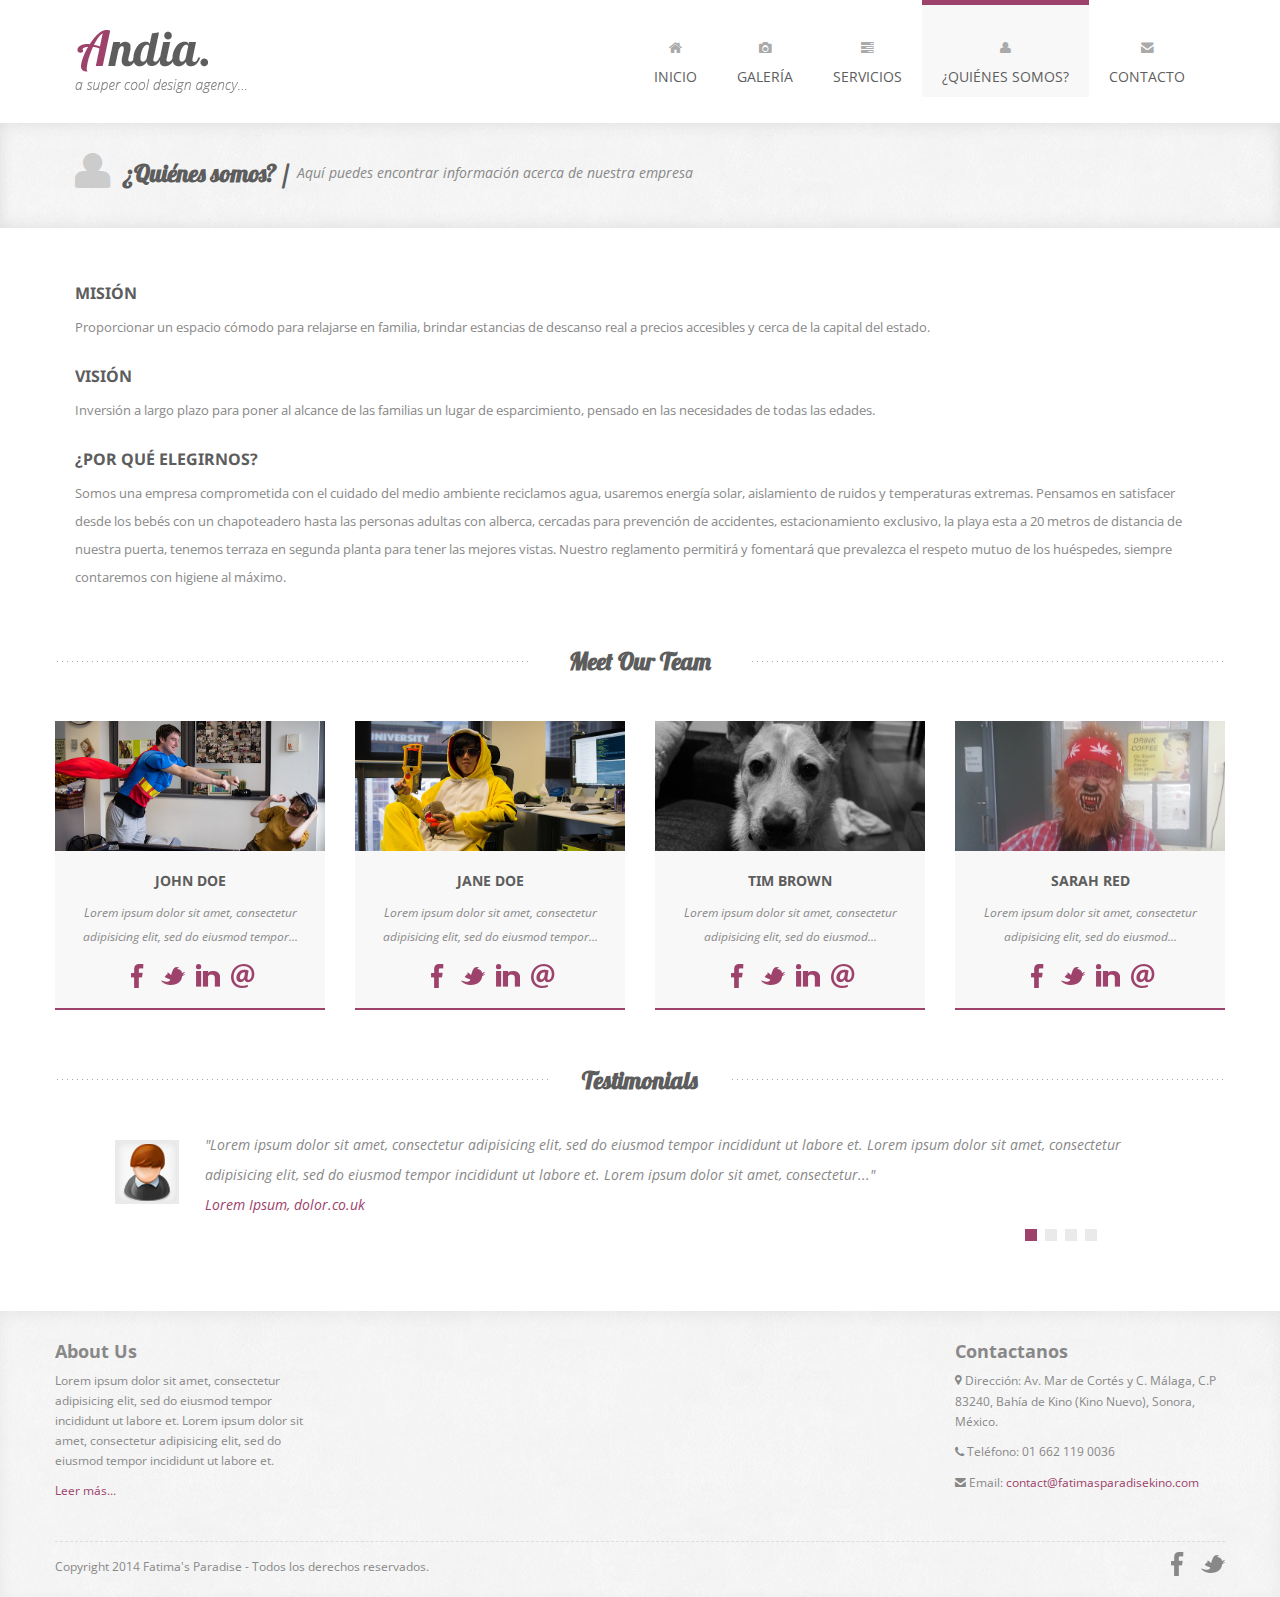
==== commit d919529b: "Second commit" ====
--- a/public_html/about.html
+++ b/public_html/about.html
@@ -1,6 +1,6 @@
 
 <!DOCTYPE html>
-<html lang="en">
+<html lang="es">
 
     <head>
 
@@ -53,22 +53,19 @@
                             <div class="nav-collapse collapse">
                                 <ul class="nav pull-right">
                                     <li>
-                                        <a href="index.html"><i class="icon-home"></i><br />Home</a>
-                                    </li>
-                                    <li>
-                                        <a href="portfolio.html"><i class="icon-camera"></i><br />Portfolio</a>
-                                    </li>
-                                    <li>
-                                        <a href="#"><i class="icon-comments"></i><br />Blog</a>
-                                    </li>
-                                    <li>
-                                        <a href="services.html"><i class="icon-tasks"></i><br />Services</a>
+                                        <a href="index.html"><i class="icon-home"></i><br />Inicio</a>
+                                    </li>
+                                    <li>
+                                        <a href="portfolio.html"><i class="icon-camera"></i><br />Galería</a>
+                                    </li>
+                                    <li>
+                                        <a href="services.html"><i class="icon-tasks"></i><br />Servicios</a>
                                     </li>
                                     <li class="current-page">
-                                        <a href="about.html"><i class="icon-user"></i><br />About</a>
-                                    </li>
-                                    <li>
-                                        <a href="contact.html"><i class="icon-envelope-alt"></i><br />Contact</a>
+                                        <a href="about.html"><i class="icon-user"></i><br />¿Quiénes somos?</a>
+                                    </li>
+                                    <li>
+                                        <a href="contact.html"><i class="icon-envelope-alt"></i><br />Contacto</a>
                                     </li>
                                 </ul>
                             </div>
@@ -84,8 +81,8 @@
                 <div class="row">
                     <div class="span12">
                         <i class="icon-user page-title-icon"></i>
-                        <h2>About Us /</h2>
-                        <p>Below you can find more information about our company</p>
+                        <h2>¿Quiénes somos? /</h2>
+                        <p>Aquí puedes encontrar información acerca de nuestra empresa</p>
                     </div>
                 </div>
             </div>
@@ -95,12 +92,14 @@
         <div class="about-us container">
             <div class="row">
                 <div class="about-us-text span12">
-                    <h4>About Andia</h4>
-                    <p>Lorem ipsum dolor sit amet, consectetur adipisicing elit, sed do eiusmod tempor incididunt ut labore et. Ut wisi enim ad minim veniam, quis nostrud exerci tation ullamcorper <span class="violet">suscipit lobortis</span> nisl ut aliquip ex ea commodo consequat. Lorem ipsum <strong>dolor sit amet</strong>, consectetur adipisicing elit, sed do eiusmod tempor incididunt ut labore et. Ut wisi enim ad minim veniam, quis nostrud exerci tation ullamcorper suscipit lobortis nisl ut aliquip ex ea commodo consequat. Lorem ipsum dolor sit amet, consectetur adipisicing elit, sed do <strong>eiusmod tempor</strong> incididunt.</p>
-                    <h4>Our Mission</h4>
-                    <p>Lorem ipsum dolor sit amet, <span class="violet">consectetur adipisicing</span> elit, sed do eiusmod tempor incididunt ut labore et. Ut wisi enim ad minim veniam, quis nostrud exerci tation ullamcorper suscipit lobortis nisl ut aliquip ex ea commodo consequat. Lorem ipsum dolor sit amet, <strong>consectetur adipisicing</strong> elit, sed do eiusmod <span class="violet">tempor incididunt</span> ut labore et. Ut wisi enim ad minim veniam, quis nostrud exerci tation ullamcorper suscipit lobortis nisl ut aliquip ex ea commodo consequat. Lorem ipsum dolor sit amet, consectetur adipisicing elit, sed do eiusmod tempor incididunt.</p>
-                    <h4>Why Choose Us</h4>
-                    <p>Lorem ipsum dolor sit amet, <strong>consectetur adipisicing elit</strong>, sed do eiusmod tempor incididunt ut labore et. Ut wisi enim ad minim veniam, quis nostrud exerci tation ullamcorper suscipit lobortis nisl ut aliquip ex ea commodo consequat. Lorem ipsum dolor sit amet, consectetur adipisicing elit, sed do eiusmod tempor incididunt ut labore et. Ut wisi enim ad minim veniam, quis <span class="violet">nostrud exerci</span> tation ullamcorper suscipit lobortis nisl ut aliquip ex ea commodo consequat. Lorem ipsum dolor sit amet, consectetur adipisicing elit, sed do eiusmod tempor incididunt.</p>
+                    <h4>Misión</h4>
+                    <p>Proporcionar un espacio cómodo para relajarse en familia, brindar estancias de descanso real a precios accesibles y cerca de la capital del estado.</p>
+                    <!--<p>Lorem ipsum dolor sit amet, <span class="violet">consectetur adipisicing</span> elit, sed do eiusmod tempor incididunt ut labore et. Ut wisi enim ad minim veniam, quis nostrud exerci tation ullamcorper suscipit lobortis nisl ut aliquip ex ea commodo consequat. Lorem ipsum dolor sit amet, <strong>consectetur adipisicing</strong> elit, sed do eiusmod <span class="violet">tempor incididunt</span> ut labore et. Ut wisi enim ad minim veniam, quis nostrud exerci tation ullamcorper suscipit lobortis nisl ut aliquip ex ea commodo consequat. Lorem ipsum dolor sit amet, consectetur adipisicing elit, sed do eiusmod tempor incididunt.</p>-->
+                    <h4>Visión</h4>
+                    <!--<p>Lorem ipsum dolor sit amet, consectetur adipisicing elit, sed do eiusmod tempor incididunt ut labore et. Ut wisi enim ad minim veniam, quis nostrud exerci tation ullamcorper <span class="violet">suscipit lobortis</span> nisl ut aliquip ex ea commodo consequat. Lorem ipsum <strong>dolor sit amet</strong>, consectetur adipisicing elit, sed do eiusmod tempor incididunt ut labore et. Ut wisi enim ad minim veniam, quis nostrud exerci tation ullamcorper suscipit lobortis nisl ut aliquip ex ea commodo consequat. Lorem ipsum dolor sit amet, consectetur adipisicing elit, sed do <strong>eiusmod tempor</strong> incididunt.</p>-->
+                    <p>Inversión a largo plazo para poner al alcance de las familias un lugar de esparcimiento, pensado en las necesidades de todas las edades.</p>
+                    <h4>¿Por qué elegirnos?</h4>
+                    <p>Somos una empresa comprometida con el cuidado del medio ambiente reciclamos agua, usaremos energía solar, aislamiento de ruidos y temperaturas extremas. Pensamos en satisfacer desde los bebés con un chapoteadero hasta las personas adultas con alberca, cercadas para prevención de accidentes, estacionamiento exclusivo, la playa esta a 20 metros de distancia de nuestra puerta, tenemos terraza en segunda planta para tener las mejores vistas. Nuestro reglamento permitirá y fomentará que prevalezca el respeto mutuo de los huéspedes, siempre contaremos con higiene al máximo.</p>
                 </div>
             </div>
         </div>
@@ -199,37 +198,27 @@
         <footer>
             <div class="container">
                 <div class="row">
-                    <div class="widget span3">
+                    <div class="widget_left span3">
                         <h4>About Us</h4>
                         <p>Lorem ipsum dolor sit amet, consectetur adipisicing elit, sed do eiusmod tempor incididunt ut labore et. Lorem ipsum dolor sit amet, consectetur adipisicing elit, sed do eiusmod tempor incididunt ut labore et.</p>
-                        <p><a href="">Read more...</a></p>
-                    </div>
-                    <div class="widget span3">
-                        <h4>Latest Tweets</h4>
-                        <div class="show-tweets"></div>
-                    </div>
-                    <div class="widget span3">
-                        <h4>Flickr Photos</h4>
-                        <ul class="flickr-feed"></ul>
-                    </div>
-                    <div class="widget span3">
-                        <h4>Contact Us</h4>
-                        <p><i class="icon-map-marker"></i> Address: Via Principe Amedeo 9, 10100, Torino, TO, Italy</p>
-                        <p><i class="icon-phone"></i> Phone: 0039 333 12 68 347</p>
-                        <p><i class="icon-user"></i> Skype: Andia_Agency</p>
-                        <p><i class="icon-envelope-alt"></i> Email: <a href="">contact@andia.co.uk</a></p>
+                        <p><a href="about.html">Leer más...</a></p>
+                    </div>
+                    <div class="widget_right span3">
+                        <h4>Contactanos</h4>
+                        <p><i class="icon-map-marker"></i> Dirección: Av. Mar de Cortés y C. Málaga, C.P 83240, Bahía de Kino (Kino Nuevo), Sonora, México.</p>
+                        <p><i class="icon-phone"></i> Teléfono: 01 662 119 0036</p>
+                        <p><i class="icon-envelope-alt"></i> Email: <a href="mailto:contact@fatimasparadisekino.com">contact@fatimasparadisekino.com</a></p>
                     </div>
                 </div>
                 <div class="footer-border"></div>
                 <div class="row">
-                    <div class="copyright span4">
-                        <p>Copyright 2012 Andia - All rights reserved. Template by <a href="http://azmind.com">Azmind</a>.</p>
+                    <div class="copyright span5">
+                        <p>Copyright 2014 Fatima's Paradise - Todos los derechos reservados.</p>
                     </div>
                     <div class="social span8">
-                        <a class="facebook" href=""></a>
-                        <a class="dribbble" href=""></a>
-                        <a class="twitter" href=""></a>
-                        <a class="pinterest" href=""></a>
+                        <a class="facebook" href="https://www.facebook.com/Fatimas.Paradise.B.Kino"></a>
+                        <a class="twitter" href="https://twitter.com/fatimasparadis1"></a>
+                        <!--<a class="googleplus" href=""></a>-->
                     </div>
                 </div>
             </div>
--- a/public_html/assets/css/style.css
+++ b/public_html/assets/css/style.css
@@ -421,9 +421,16 @@
     box-shadow: 0 5px 15px 0 rgba(0,0,0,.05) inset;
 }
 
-footer .widget {
+footer .widget_right {
     margin-top: 20px;
     text-align: left;
+    float: right;
+}
+
+footer .widget_left {
+    margin-top: 20px;
+    text-align: left;
+    float: left;
 }
 
 footer .widget h4 {
@@ -508,6 +515,7 @@
 footer .social {
     margin-top: 10px;
     text-align: right;
+    float: right;
 }
 
 footer .social a { display: inline-block; width: 24px; height: 24px; margin: 0 0 0 8px; vertical-align: middle; }
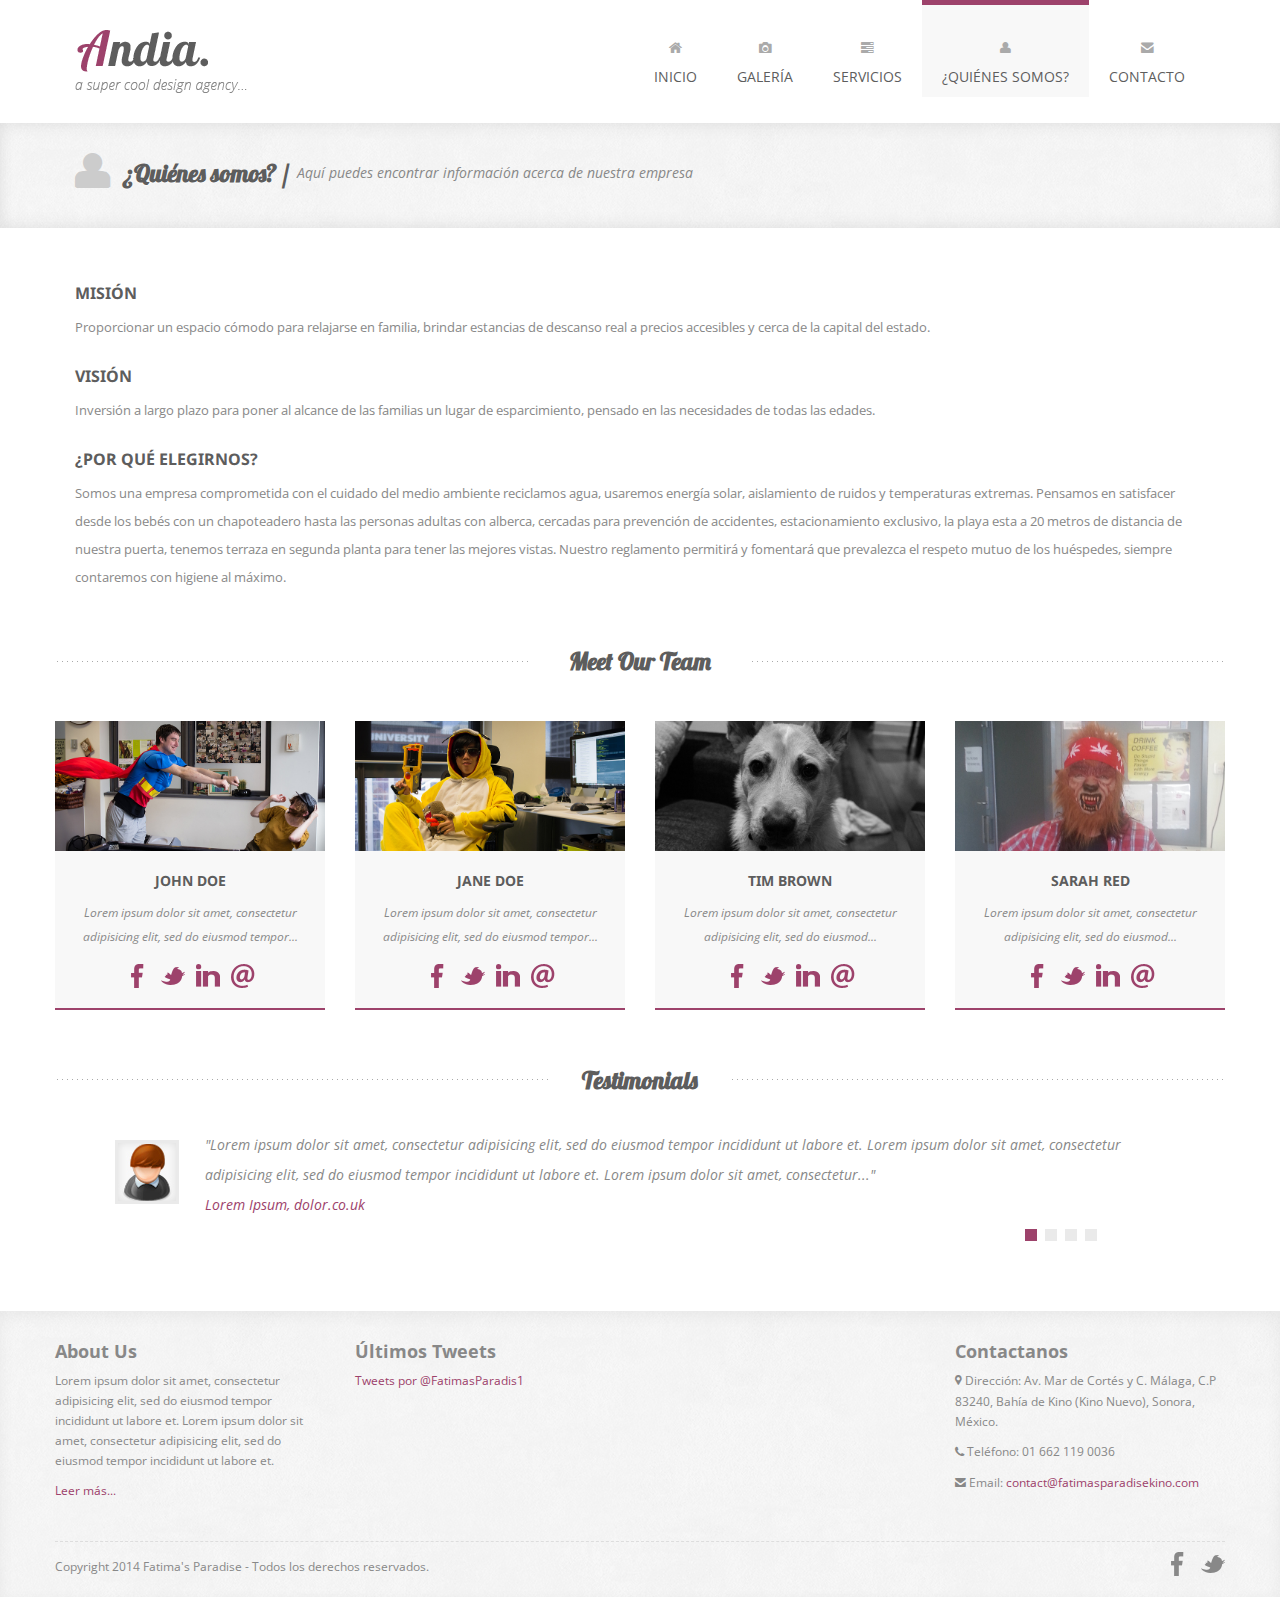
==== commit 44919cb2: "Show latest tweets" ====
--- a/public_html/about.html
+++ b/public_html/about.html
@@ -5,7 +5,7 @@
     <head>
 
         <meta charset="utf-8">
-        <title>Andia - Responsive Agency Template</title>
+        <title>Fatima's Paradise Kino</title>
         <meta name="viewport" content="width=device-width, initial-scale=1.0">
         <meta name="description" content="">
         <meta name="author" content="">
@@ -203,6 +203,12 @@
                         <p>Lorem ipsum dolor sit amet, consectetur adipisicing elit, sed do eiusmod tempor incididunt ut labore et. Lorem ipsum dolor sit amet, consectetur adipisicing elit, sed do eiusmod tempor incididunt ut labore et.</p>
                         <p><a href="about.html">Leer más...</a></p>
                     </div>
+                    <div class="widget_left span3">
+                        <h4>Últimos Tweets</h4>
+                        <div>
+                            <a class="twitter-timeline" data-dnt="true" href="https://twitter.com/FatimasParadis1"  data-widget-id="427646715445792768">Tweets por @FatimasParadis1</a>
+                        </div>
+                    </div>
                     <div class="widget_right span3">
                         <h4>Contactanos</h4>
                         <p><i class="icon-map-marker"></i> Dirección: Av. Mar de Cortés y C. Málaga, C.P 83240, Bahía de Kino (Kino Nuevo), Sonora, México.</p>
--- a/public_html/assets/css/style.css
+++ b/public_html/assets/css/style.css
@@ -1146,4 +1146,6 @@
 
 }
 
-
+.twitter-timeline {
+    height: 180px;
+}
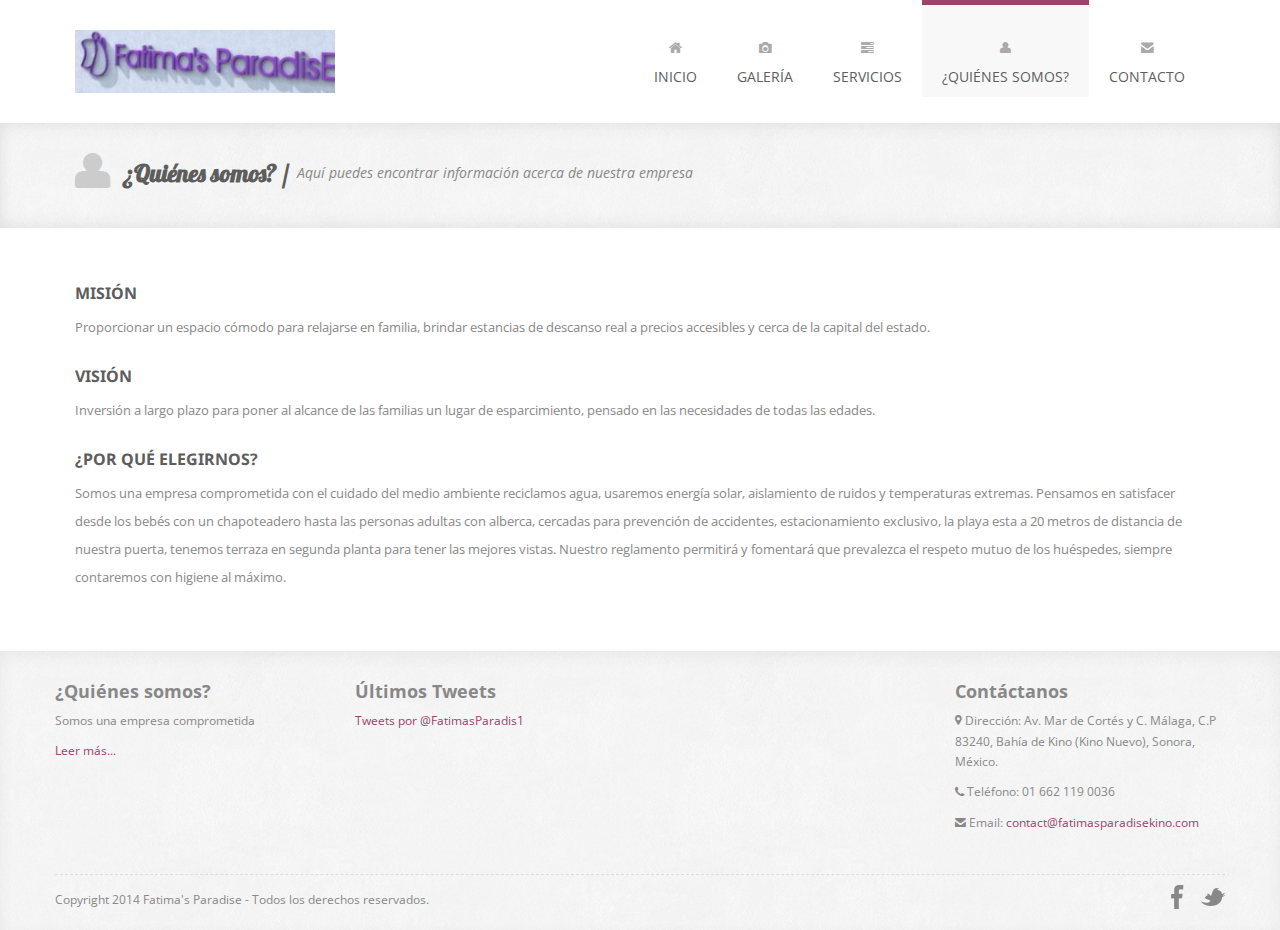
==== commit 6c300cac: "Unnecessary files was deleted" ====
--- a/public_html/about.html
+++ b/public_html/about.html
@@ -103,104 +103,16 @@
                 </div>
             </div>
         </div>
-
-        <!-- Meet Our Team -->
-        <div class="team container">
-            <div class="team-title">
-                <h3>Meet Our Team</h3>
-            </div>
-            <div class="row">
-                <div class="team-text span3">
-                    <img src="assets/img/team/1.jpg" alt="">
-                    <h4>John Doe</h4>
-                    <p>Lorem ipsum dolor sit amet, consectetur adipisicing elit, sed do eiusmod tempor...</p>
-                    <div class="social-links">
-                        <a class="facebook" href=""></a>
-                        <a class="twitter" href=""></a>
-                        <a class="linkedin" href=""></a>
-                        <a class="email" href=""></a>
-                    </div>
-                </div>
-                <div class="team-text span3">
-                    <img src="assets/img/team/2.jpg" alt="">
-                    <h4>Jane Doe</h4>
-                    <p>Lorem ipsum dolor sit amet, consectetur adipisicing elit, sed do eiusmod tempor...</p>
-                    <div class="social-links">
-                        <a class="facebook" href=""></a>
-                        <a class="twitter" href=""></a>
-                        <a class="linkedin" href=""></a>
-                        <a class="email" href=""></a>
-                    </div>
-                </div>
-                <div class="team-text span3">
-                    <img src="assets/img/team/3.jpg" alt="">
-                    <h4>Tim Brown</h4>
-                    <p>Lorem ipsum dolor sit amet, consectetur adipisicing elit, sed do eiusmod...</p>
-                    <div class="social-links">
-                        <a class="facebook" href=""></a>
-                        <a class="twitter" href=""></a>
-                        <a class="linkedin" href=""></a>
-                        <a class="email" href=""></a>
-                    </div>
-                </div>
-                <div class="team-text span3">
-                    <img src="assets/img/team/4.jpg" alt="">
-                    <h4>Sarah Red</h4>
-                    <p>Lorem ipsum dolor sit amet, consectetur adipisicing elit, sed do eiusmod...</p>
-                    <div class="social-links">
-                        <a class="facebook" href=""></a>
-                        <a class="twitter" href=""></a>
-                        <a class="linkedin" href=""></a>
-                        <a class="email" href=""></a>
-                    </div>
-                </div>
-            </div>
-        </div>
-
-        <!-- Testimonials -->
-        <div class="testimonials container">
-            <div class="testimonials-title">
-                <h3>Testimonials</h3>
-            </div>
-            <div class="row">
-                <div class="testimonial-list span12">
-                    <div class="tabbable tabs-below">
-                        <div class="tab-content">
-                            <div class="tab-pane active" id="A">
-                                <img src="assets/img/testimonials/1.jpg" title="" alt="">
-                                <p>"Lorem ipsum dolor sit amet, consectetur adipisicing elit, sed do eiusmod tempor incididunt ut labore et. Lorem ipsum dolor sit amet, consectetur adipisicing elit, sed do eiusmod tempor incididunt ut labore et. Lorem ipsum dolor sit amet, consectetur..."<br /><span class="violet">Lorem Ipsum, dolor.co.uk</span></p>
-                            </div>
-                            <div class="tab-pane" id="B">
-                                <img src="assets/img/testimonials/2.jpg" title="" alt="">
-                                <p>"Ut wisi enim ad minim veniam, quis nostrud exerci tation ullamcorper suscipit lobortis nisl ut aliquip ex ea commodo consequat. Ut wisi enim ad minim veniam, quis nostrud exerci tation ullamcorper suscipit lobortis nisl ut aliquip ex ea commodo consequat..."<br /><span class="violet">Minim Veniam, nostrud.com</span></p>
-                            </div>
-                            <div class="tab-pane" id="C">
-                                <img src="assets/img/testimonials/3.jpg" title="" alt="">
-                                <p>"Lorem ipsum dolor sit amet, consectetur adipisicing elit, sed do eiusmod tempor incididunt ut labore et. Lorem ipsum dolor sit amet, consectetur adipisicing elit, sed do eiusmod tempor incididunt ut labore et. Lorem ipsum dolor sit amet, consectetur..."<br /><span class="violet">Lorem Ipsum, dolor.co.uk</span></p>
-                            </div>
-                            <div class="tab-pane" id="D">
-                                <img src="assets/img/testimonials/1.jpg" title="" alt="">
-                                <p>"Ut wisi enim ad minim veniam, quis nostrud exerci tation ullamcorper suscipit lobortis nisl ut aliquip ex ea commodo consequat. Ut wisi enim ad minim veniam, quis nostrud exerci tation ullamcorper suscipit lobortis nisl ut aliquip ex ea commodo consequat..."<br /><span class="violet">Minim Veniam, nostrud.com</span></p>
-                            </div>
-                        </div>
-                       <ul class="nav nav-tabs">
-                           <li class="active"><a href="#A" data-toggle="tab"></a></li>
-                           <li class=""><a href="#B" data-toggle="tab"></a></li>
-                           <li class=""><a href="#C" data-toggle="tab"></a></li>
-                           <li class=""><a href="#D" data-toggle="tab"></a></li>
-                       </ul>
-                   </div>
-                </div>
-            </div>
-        </div>
+        
+        <div class="about-us"><br></div>
 
         <!-- Footer -->
         <footer>
             <div class="container">
                 <div class="row">
                     <div class="widget_left span3">
-                        <h4>About Us</h4>
-                        <p>Lorem ipsum dolor sit amet, consectetur adipisicing elit, sed do eiusmod tempor incididunt ut labore et. Lorem ipsum dolor sit amet, consectetur adipisicing elit, sed do eiusmod tempor incididunt ut labore et.</p>
+                        <h4>¿Quiénes somos?</h4>
+                        <p>Somos una empresa comprometida</p>
                         <p><a href="about.html">Leer más...</a></p>
                     </div>
                     <div class="widget_left span3">
@@ -210,7 +122,7 @@
                         </div>
                     </div>
                     <div class="widget_right span3">
-                        <h4>Contactanos</h4>
+                        <h4>Contáctanos</h4>
                         <p><i class="icon-map-marker"></i> Dirección: Av. Mar de Cortés y C. Málaga, C.P 83240, Bahía de Kino (Kino Nuevo), Sonora, México.</p>
                         <p><i class="icon-phone"></i> Teléfono: 01 662 119 0036</p>
                         <p><i class="icon-envelope-alt"></i> Email: <a href="mailto:contact@fatimasparadisekino.com">contact@fatimasparadisekino.com</a></p>
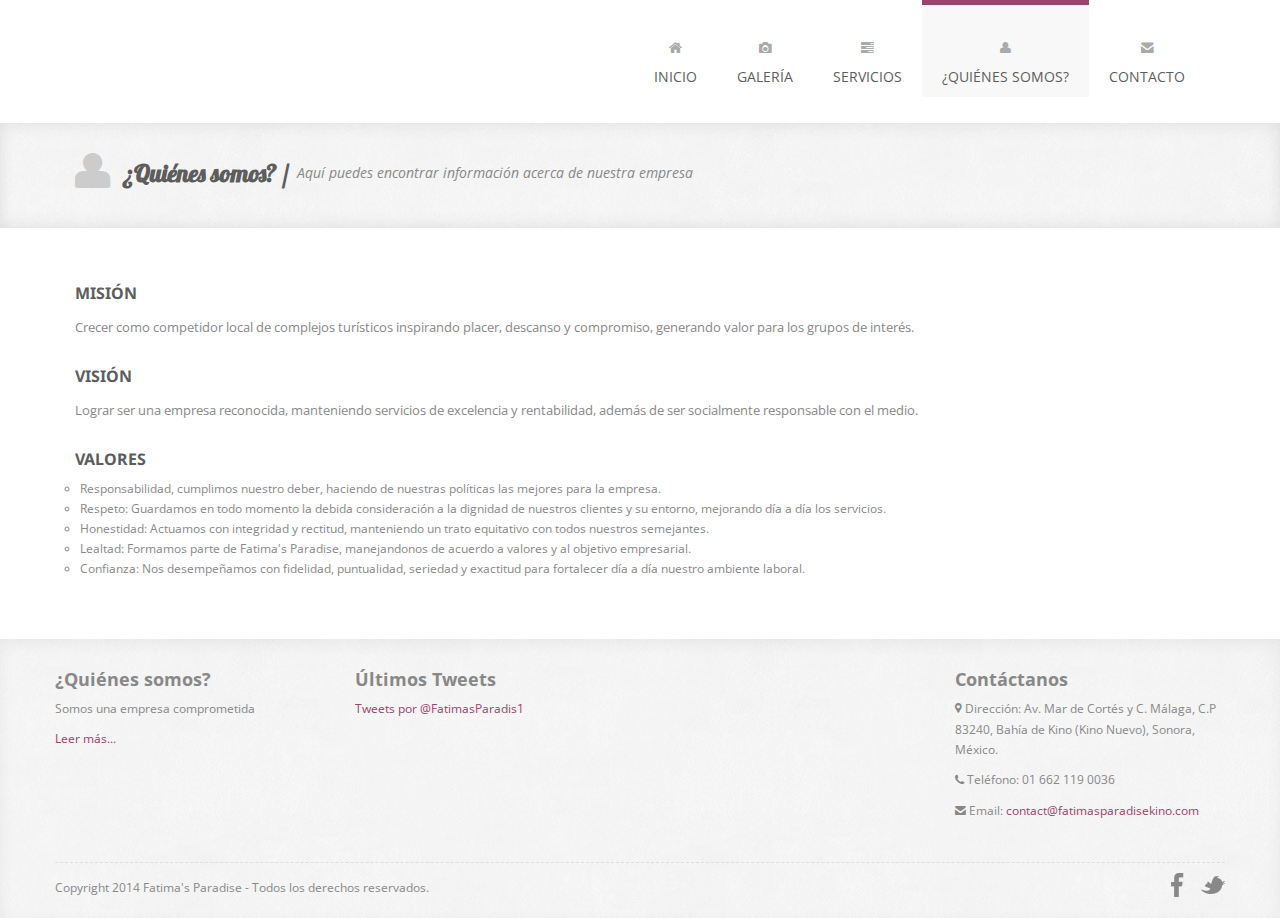
==== commit c94809e7: "Changes to deploy page" ====
--- a/public_html/about.html
+++ b/public_html/about.html
@@ -26,11 +26,11 @@
         <![endif]-->
 
         <!-- Favicon and touch icons -->
-        <link rel="shortcut icon" href="assets/ico/favicon.ico">
+        <!--<link rel="shortcut icon" href="assets/ico/favicon.ico">
         <link rel="apple-touch-icon-precomposed" sizes="144x144" href="assets/ico/apple-touch-icon-144-precomposed.png">
         <link rel="apple-touch-icon-precomposed" sizes="114x114" href="assets/ico/apple-touch-icon-114-precomposed.png">
         <link rel="apple-touch-icon-precomposed" sizes="72x72" href="assets/ico/apple-touch-icon-72-precomposed.png">
-        <link rel="apple-touch-icon-precomposed" href="assets/ico/apple-touch-icon-57-precomposed.png">
+        <link rel="apple-touch-icon-precomposed" href="assets/ico/apple-touch-icon-57-precomposed.png">>-->
 
     </head>
 
@@ -48,7 +48,7 @@
                                 <span class="icon-bar"></span>
                             </a>
                             <h1>
-                                <a class="brand" href="index.html">Andia - a super cool design agency...</a>
+                                <a class="brand" href="index.html"> <img src="assets/img/logo.png"></a>
                             </h1>
                             <div class="nav-collapse collapse">
                                 <ul class="nav pull-right">
@@ -93,13 +93,29 @@
             <div class="row">
                 <div class="about-us-text span12">
                     <h4>Misión</h4>
-                    <p>Proporcionar un espacio cómodo para relajarse en familia, brindar estancias de descanso real a precios accesibles y cerca de la capital del estado.</p>
+                    <p>Crecer como competidor local de complejos turísticos inspirando placer, descanso y compromiso, generando valor para los grupos de interés.</p>
                     <!--<p>Lorem ipsum dolor sit amet, <span class="violet">consectetur adipisicing</span> elit, sed do eiusmod tempor incididunt ut labore et. Ut wisi enim ad minim veniam, quis nostrud exerci tation ullamcorper suscipit lobortis nisl ut aliquip ex ea commodo consequat. Lorem ipsum dolor sit amet, <strong>consectetur adipisicing</strong> elit, sed do eiusmod <span class="violet">tempor incididunt</span> ut labore et. Ut wisi enim ad minim veniam, quis nostrud exerci tation ullamcorper suscipit lobortis nisl ut aliquip ex ea commodo consequat. Lorem ipsum dolor sit amet, consectetur adipisicing elit, sed do eiusmod tempor incididunt.</p>-->
                     <h4>Visión</h4>
                     <!--<p>Lorem ipsum dolor sit amet, consectetur adipisicing elit, sed do eiusmod tempor incididunt ut labore et. Ut wisi enim ad minim veniam, quis nostrud exerci tation ullamcorper <span class="violet">suscipit lobortis</span> nisl ut aliquip ex ea commodo consequat. Lorem ipsum <strong>dolor sit amet</strong>, consectetur adipisicing elit, sed do eiusmod tempor incididunt ut labore et. Ut wisi enim ad minim veniam, quis nostrud exerci tation ullamcorper suscipit lobortis nisl ut aliquip ex ea commodo consequat. Lorem ipsum dolor sit amet, consectetur adipisicing elit, sed do <strong>eiusmod tempor</strong> incididunt.</p>-->
-                    <p>Inversión a largo plazo para poner al alcance de las familias un lugar de esparcimiento, pensado en las necesidades de todas las edades.</p>
-                    <h4>¿Por qué elegirnos?</h4>
-                    <p>Somos una empresa comprometida con el cuidado del medio ambiente reciclamos agua, usaremos energía solar, aislamiento de ruidos y temperaturas extremas. Pensamos en satisfacer desde los bebés con un chapoteadero hasta las personas adultas con alberca, cercadas para prevención de accidentes, estacionamiento exclusivo, la playa esta a 20 metros de distancia de nuestra puerta, tenemos terraza en segunda planta para tener las mejores vistas. Nuestro reglamento permitirá y fomentará que prevalezca el respeto mutuo de los huéspedes, siempre contaremos con higiene al máximo.</p>
+                    <p>Lograr ser una empresa reconocida, manteniendo servicios de excelencia y rentabilidad, además de ser socialmente responsable con el medio.</p>
+                    <h4>Valores</h4>
+                    <ul type = circle>
+                        <li>
+                            Responsabilidad, cumplimos nuestro deber, haciendo de nuestras políticas las mejores para la empresa.
+                        </li>
+                        <li>
+                            Respeto: Guardamos en todo momento la debida consideración a la dignidad de nuestros clientes y su entorno, mejorando día a día los servicios.
+                        </li>
+                        <li>
+                            Honestidad: Actuamos con integridad y rectitud, manteniendo un trato equitativo con todos nuestros semejantes.
+                        </li>
+                        <li>
+                            Lealtad: Formamos parte de Fatima's Paradise, manejandonos de acuerdo a valores y al objetivo empresarial.
+                        </li>
+                        <li>
+                            Confianza: Nos desempeñamos con fidelidad, puntualidad, seriedad y exactitud para fortalecer día a día nuestro ambiente laboral.
+                        </li>
+                    </ul>
                 </div>
             </div>
         </div>
--- a/public_html/assets/css/style.css
+++ b/public_html/assets/css/style.css
@@ -62,7 +62,7 @@
     width: 280px;
     height: 63px;
     padding: 30px 0;
-    background: url(../img/logo.png) 20px center no-repeat;
+    background: url(../img/logo.PNG) 20px center no-repeat;
 }
 
 .header ul.nav {
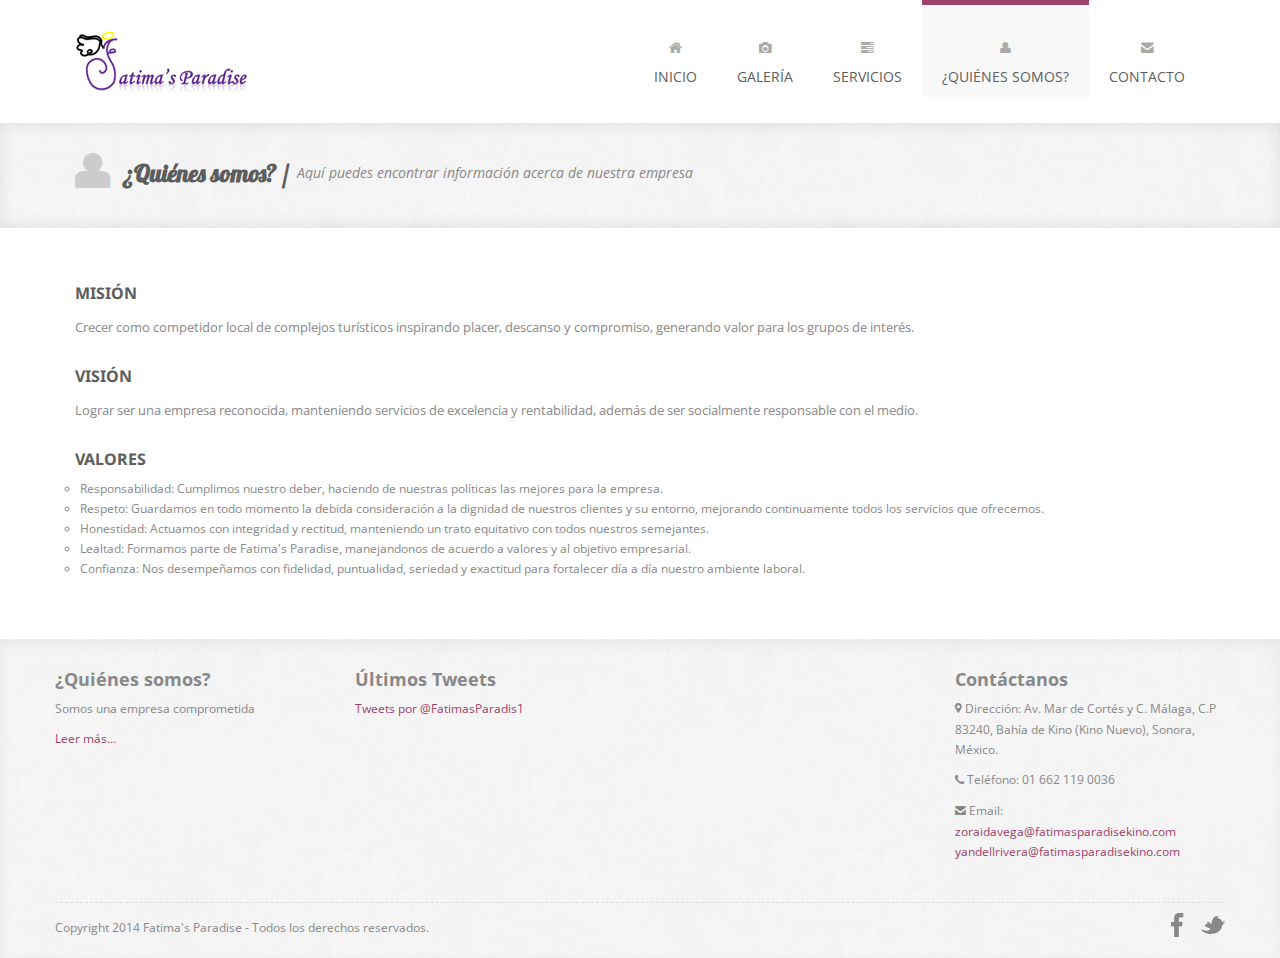
==== commit d69fd297: "Contact area modified" ====
--- a/public_html/about.html
+++ b/public_html/about.html
@@ -48,7 +48,7 @@
                                 <span class="icon-bar"></span>
                             </a>
                             <h1>
-                                <a class="brand" href="index.html"> <img src="assets/img/logo.png"></a>
+                                <a class="brand" href="index.html"></a>
                             </h1>
                             <div class="nav-collapse collapse">
                                 <ul class="nav pull-right">
@@ -101,10 +101,10 @@
                     <h4>Valores</h4>
                     <ul type = circle>
                         <li>
-                            Responsabilidad, cumplimos nuestro deber, haciendo de nuestras políticas las mejores para la empresa.
+                            Responsabilidad: Cumplimos nuestro deber, haciendo de nuestras políticas las mejores para la empresa.
                         </li>
                         <li>
-                            Respeto: Guardamos en todo momento la debida consideración a la dignidad de nuestros clientes y su entorno, mejorando día a día los servicios.
+                            Respeto: Guardamos en todo momento la debida consideración a la dignidad de nuestros clientes y su entorno, mejorando continuamente todos los servicios que ofrecemos.
                         </li>
                         <li>
                             Honestidad: Actuamos con integridad y rectitud, manteniendo un trato equitativo con todos nuestros semejantes.
@@ -141,7 +141,10 @@
                         <h4>Contáctanos</h4>
                         <p><i class="icon-map-marker"></i> Dirección: Av. Mar de Cortés y C. Málaga, C.P 83240, Bahía de Kino (Kino Nuevo), Sonora, México.</p>
                         <p><i class="icon-phone"></i> Teléfono: 01 662 119 0036</p>
-                        <p><i class="icon-envelope-alt"></i> Email: <a href="mailto:contact@fatimasparadisekino.com">contact@fatimasparadisekino.com</a></p>
+                        <p><i class="icon-envelope-alt"></i> Email: <br>
+                            <a href="mailto:zoraidavega@fatimasparadisekino.com">zoraidavega@fatimasparadisekino.com</a>
+                            <a href="mailto:yandellrivera@fatimasparadisekino.com">yandellrivera@fatimasparadisekino.com</a>
+                        </p>
                     </div>
                 </div>
                 <div class="footer-border"></div>
--- a/public_html/assets/css/style.css
+++ b/public_html/assets/css/style.css
@@ -62,7 +62,7 @@
     width: 280px;
     height: 63px;
     padding: 30px 0;
-    background: url(../img/logo.PNG) 20px center no-repeat;
+    background: url(../img/logo.png) 20px center no-repeat;
 }
 
 .header ul.nav {
@@ -1149,3 +1149,26 @@
 .twitter-timeline {
     height: 180px;
 }
+
+.video-container {
+	position: relative;
+	padding-bottom: 56.25%;
+	padding-top: 30px;
+	height: 0;
+	overflow: hidden;
+}
+
+.video-container iframe,  
+.video-container object,  
+.video-container embed {
+	position: absolute;
+	top: 0;
+	left: 0;
+	width: 100%;
+	height: 100%;
+}
+
+.video-wrapper {
+	width: 600px;
+	max-width: 100%;
+}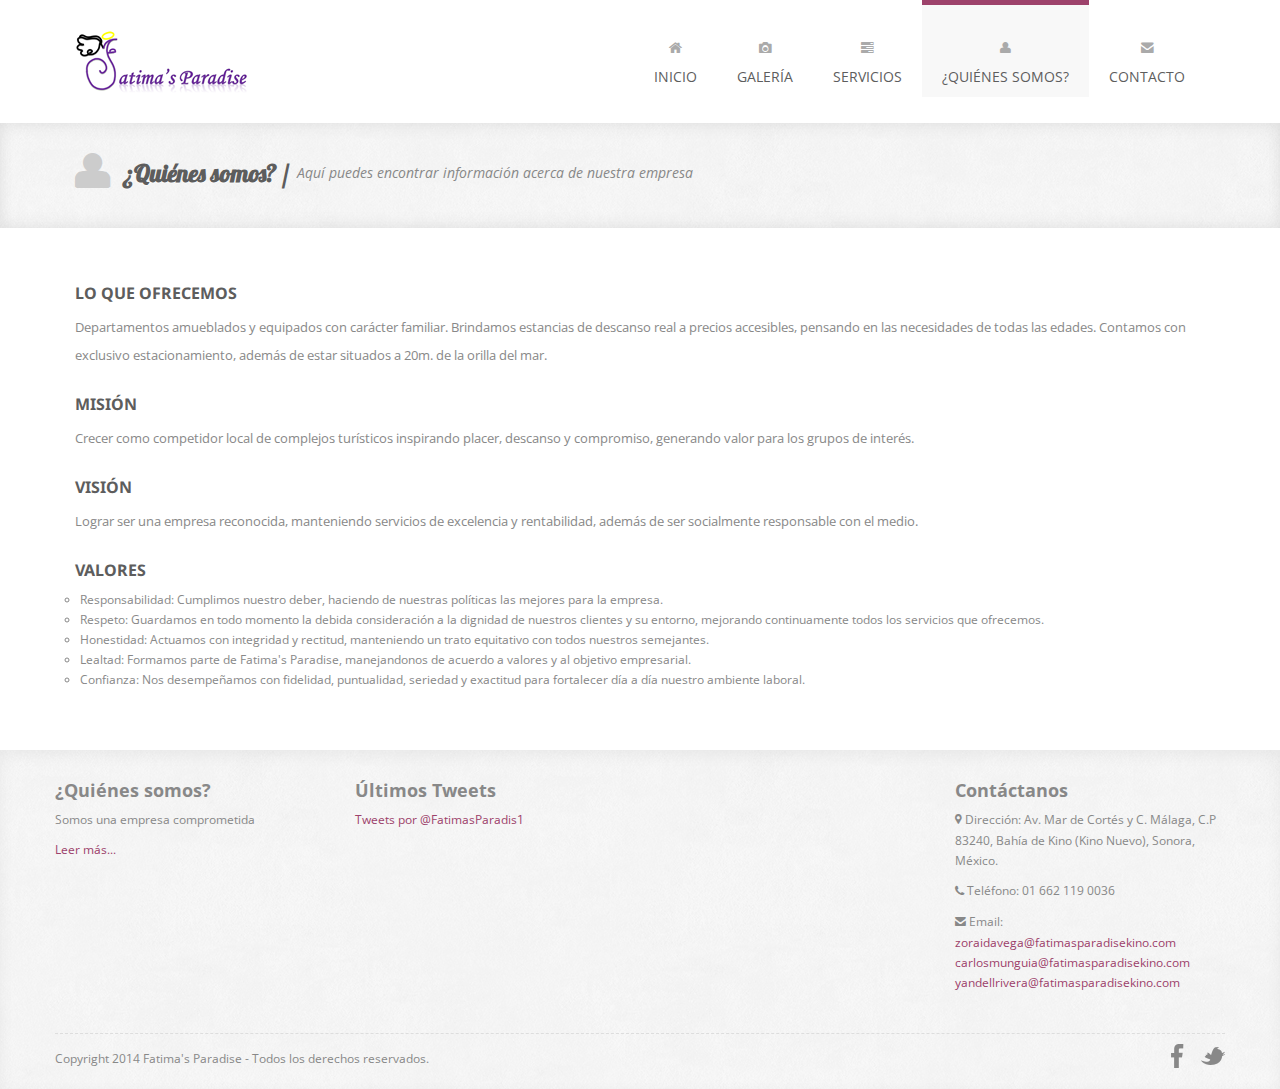
==== commit 916a5505: "Emails updated" ====
--- a/public_html/about.html
+++ b/public_html/about.html
@@ -92,6 +92,8 @@
         <div class="about-us container">
             <div class="row">
                 <div class="about-us-text span12">
+                    <h4>Lo que ofrecemos</h4>
+                    <p>Departamentos amueblados y equipados con carácter familiar. Brindamos estancias de descanso real a precios accesibles, pensando en las necesidades de todas las edades. Contamos con exclusivo estacionamiento, además de estar situados a 20m. de la orilla del mar.</p>
                     <h4>Misión</h4>
                     <p>Crecer como competidor local de complejos turísticos inspirando placer, descanso y compromiso, generando valor para los grupos de interés.</p>
                     <!--<p>Lorem ipsum dolor sit amet, <span class="violet">consectetur adipisicing</span> elit, sed do eiusmod tempor incididunt ut labore et. Ut wisi enim ad minim veniam, quis nostrud exerci tation ullamcorper suscipit lobortis nisl ut aliquip ex ea commodo consequat. Lorem ipsum dolor sit amet, <strong>consectetur adipisicing</strong> elit, sed do eiusmod <span class="violet">tempor incididunt</span> ut labore et. Ut wisi enim ad minim veniam, quis nostrud exerci tation ullamcorper suscipit lobortis nisl ut aliquip ex ea commodo consequat. Lorem ipsum dolor sit amet, consectetur adipisicing elit, sed do eiusmod tempor incididunt.</p>-->
@@ -143,6 +145,7 @@
                         <p><i class="icon-phone"></i> Teléfono: 01 662 119 0036</p>
                         <p><i class="icon-envelope-alt"></i> Email: <br>
                             <a href="mailto:zoraidavega@fatimasparadisekino.com">zoraidavega@fatimasparadisekino.com</a>
+                            <a href="mailto:carlosmunguia@fatimasparadisekino.com">carlosmunguia@fatimasparadisekino.com</a>
                             <a href="mailto:yandellrivera@fatimasparadisekino.com">yandellrivera@fatimasparadisekino.com</a>
                         </p>
                     </div>
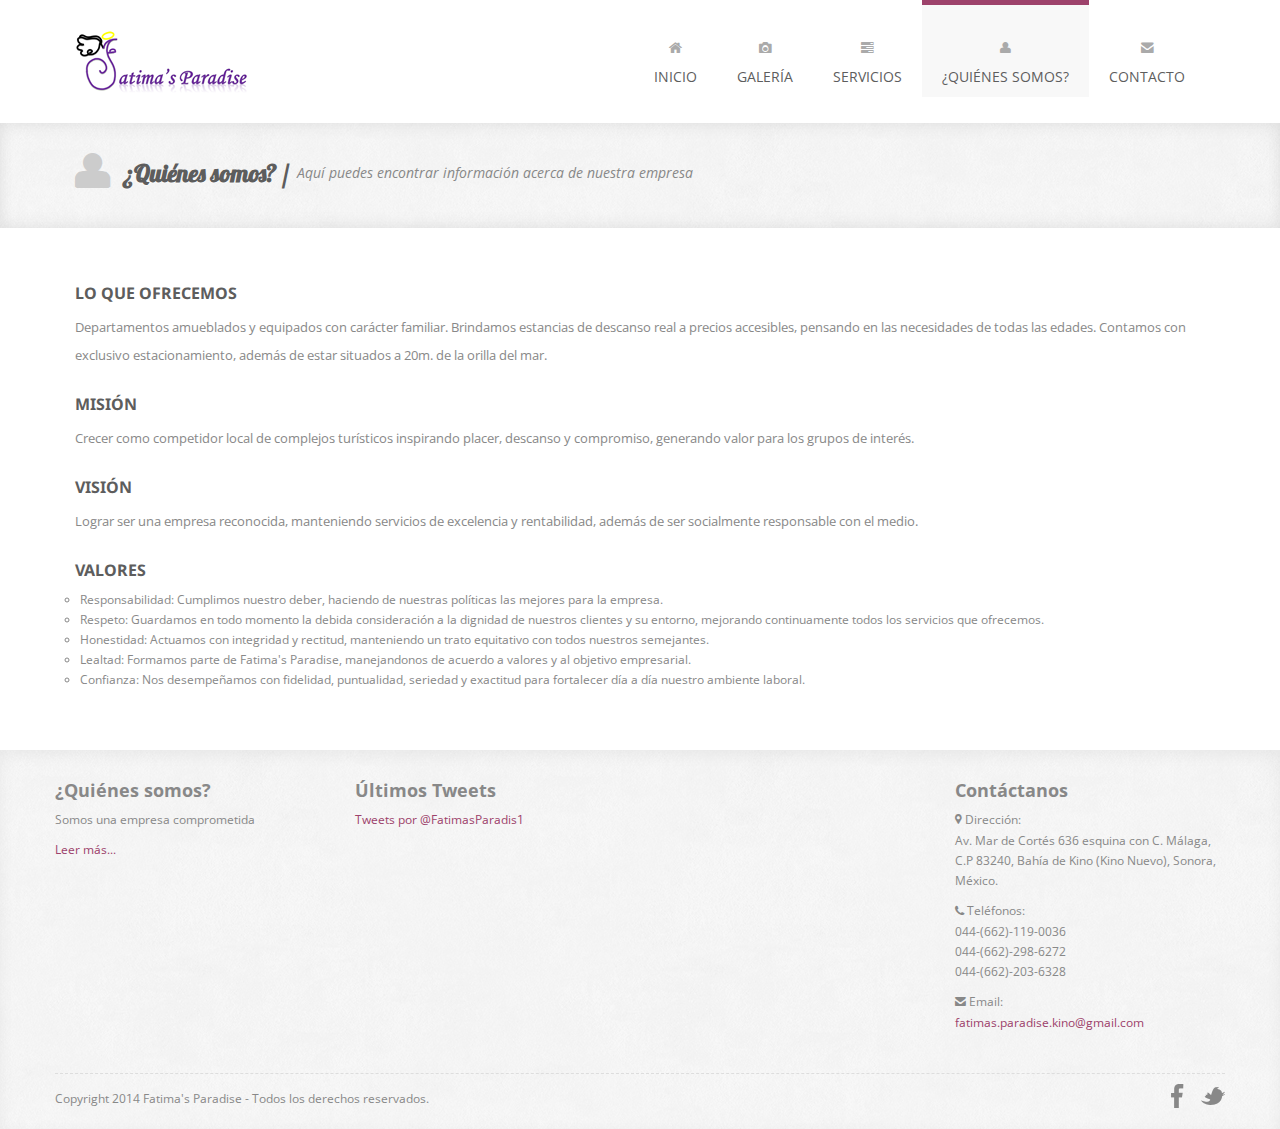
==== commit acde9c49: "Changes on footer and email of contact page" ====
--- a/public_html/about.html
+++ b/public_html/about.html
@@ -121,7 +121,7 @@
                 </div>
             </div>
         </div>
-        
+
         <div class="about-us"><br></div>
 
         <!-- Footer -->
@@ -139,15 +139,17 @@
                             <a class="twitter-timeline" data-dnt="true" href="https://twitter.com/FatimasParadis1"  data-widget-id="427646715445792768">Tweets por @FatimasParadis1</a>
                         </div>
                     </div>
-                    <div class="widget_right span3">
-                        <h4>Contáctanos</h4>
-                        <p><i class="icon-map-marker"></i> Dirección: Av. Mar de Cortés y C. Málaga, C.P 83240, Bahía de Kino (Kino Nuevo), Sonora, México.</p>
-                        <p><i class="icon-phone"></i> Teléfono: 01 662 119 0036</p>
-                        <p><i class="icon-envelope-alt"></i> Email: <br>
-                            <a href="mailto:zoraidavega@fatimasparadisekino.com">zoraidavega@fatimasparadisekino.com</a>
-                            <a href="mailto:carlosmunguia@fatimasparadisekino.com">carlosmunguia@fatimasparadisekino.com</a>
-                            <a href="mailto:yandellrivera@fatimasparadisekino.com">yandellrivera@fatimasparadisekino.com</a>
-                        </p>
+                    <div class="widget_right span3">                        
+                        <h4>Contáctanos</h4>                        
+                        <p><i class="icon-map-marker"></i> 
+                            Dirección: <br/>Av. Mar de Cortés 636 esquina con C. Málaga, C.P 83240, Bahía de Kino (Kino Nuevo), Sonora, México.
+                        </p>                        
+                        <p><i class="icon-phone"></i> 
+                            Teléfonos: <br/>044-(662)-119-0036  <br/> 044-(662)-298-6272  <br/>044-(662)-203-6328
+                        </p>                        
+                        <p><i class="icon-envelope-alt"></i> Email: <br>                            
+                            <a href="mailto:fatimas.paradise.kino@gmail.com">fatimas.paradise.kino@gmail.com</a>                        
+                        </p>                    
                     </div>
                 </div>
                 <div class="footer-border"></div>
